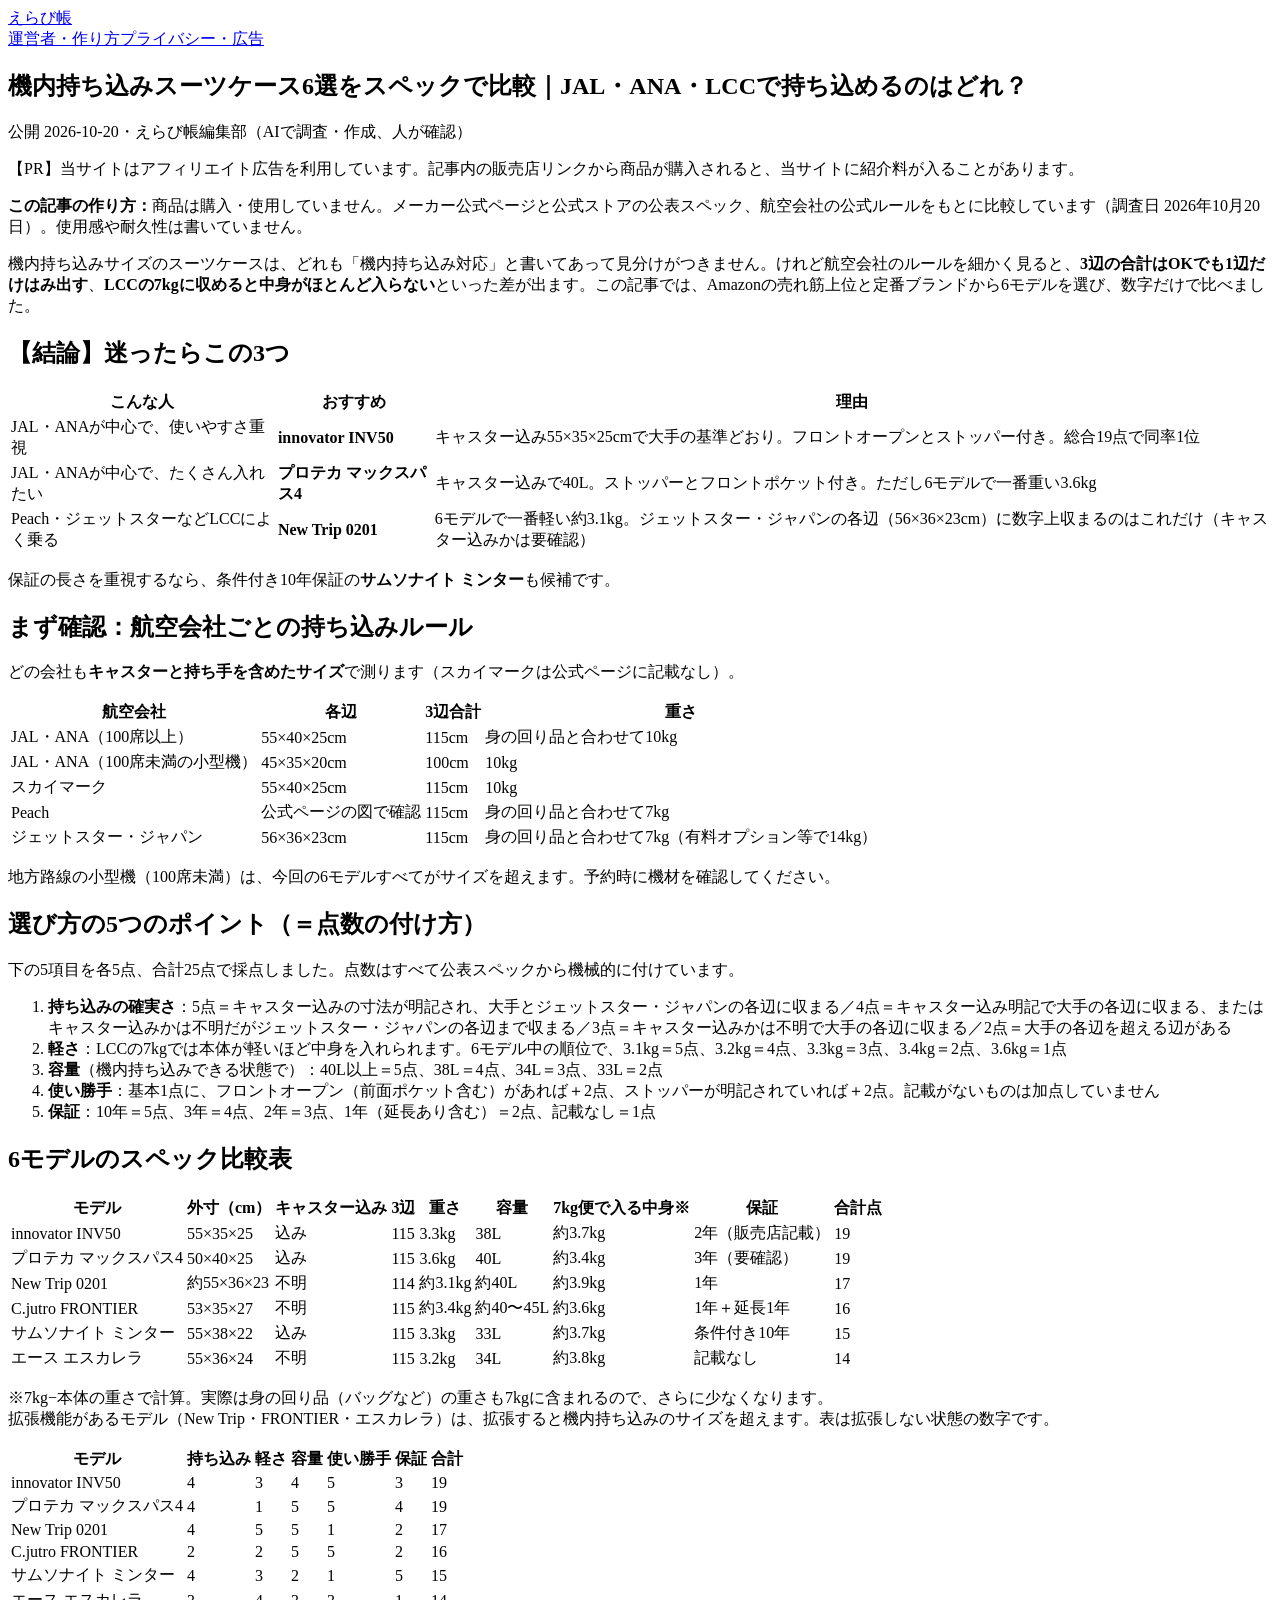
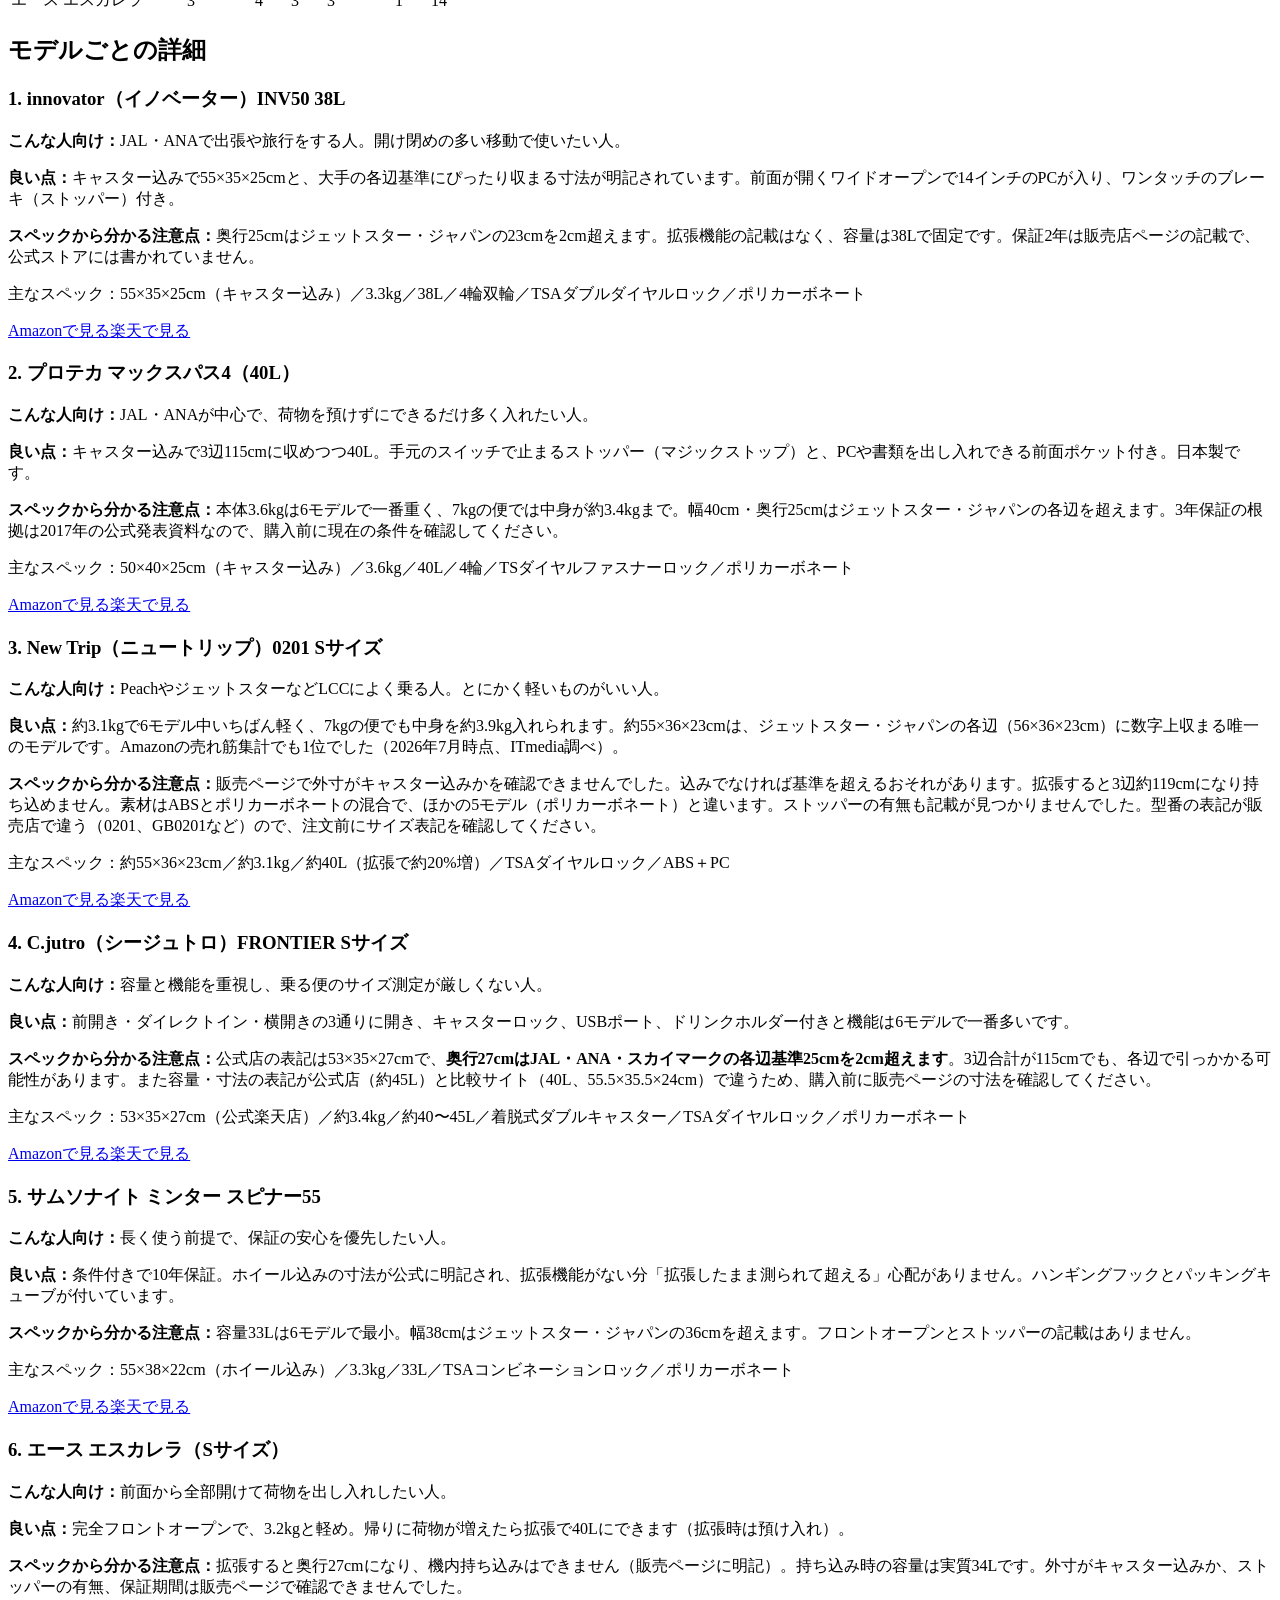
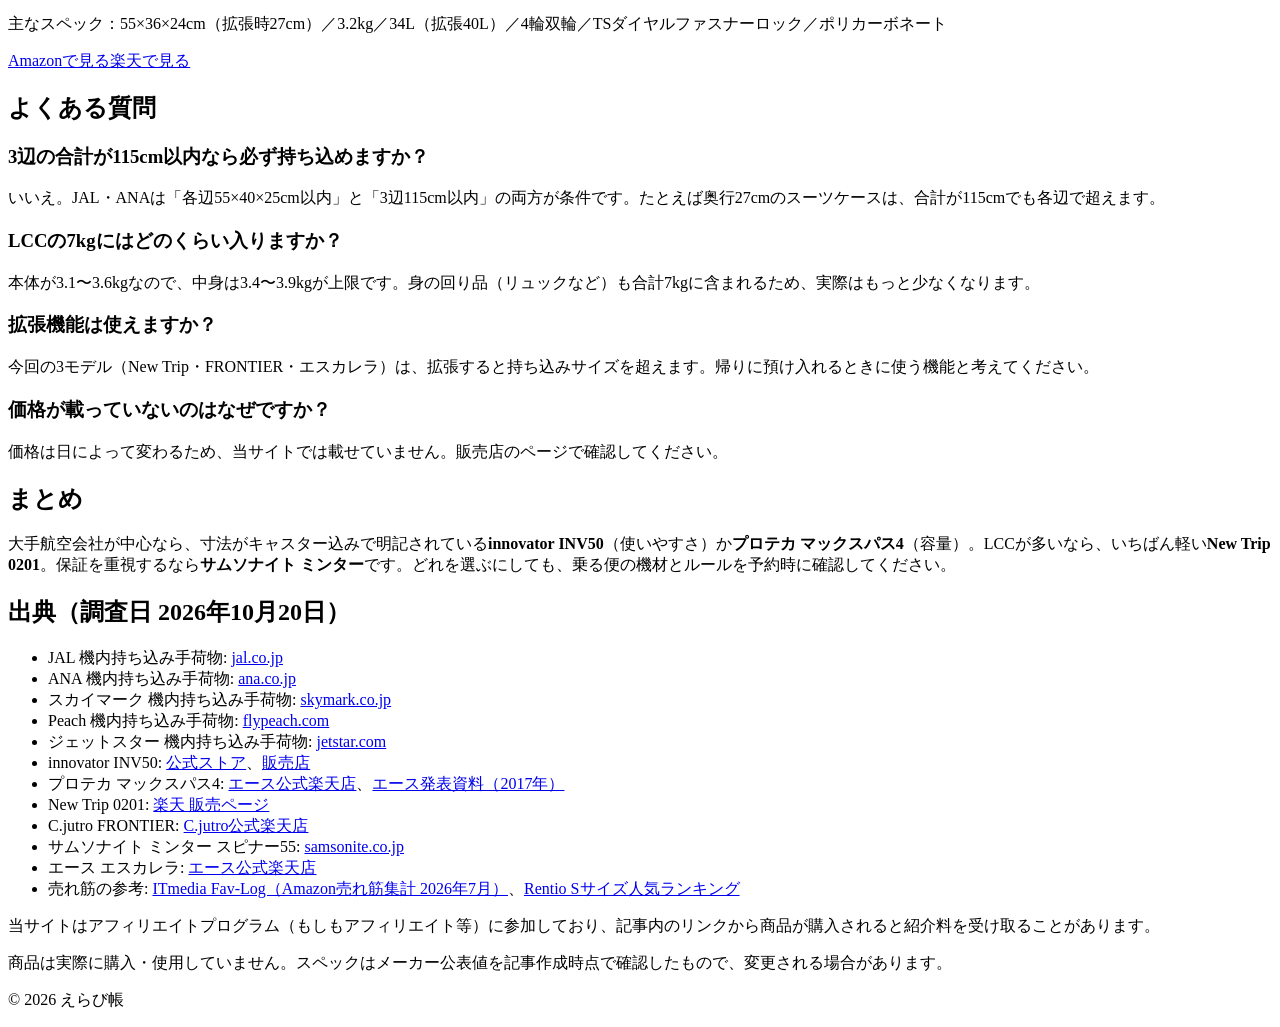
==== 2026-10-carry-on-suitcase.html @ 616e3a2e "Add files via upload" ====
<!doctype html>
<html lang="ja">
<head>
<meta charset="utf-8">
<meta name="viewport" content="width=device-width, initial-scale=1">
<title>機内持ち込みスーツケース6選をスペックで比較｜JAL・ANA・LCCで持ち込めるのはどれ？｜えらび帳</title>
<meta name="description" content="Amazonで人気の機内持ち込みスーツケース6モデルを、外寸・重さ・容量・使い勝手・保証で比較。LCCの7kg・ジェットスターの各辺サイズに収まるかも表で整理。">
<link rel="canonical" href="https://erabichi-note.github.io/erabicho/2026-10-carry-on-suitcase.html">
<link rel="stylesheet" href="/erabicho/style.css">
</head>
<body>
<header class="site"><a class="logo" href="/erabicho/">えらび帳</a><nav><a href="/erabicho/about.html">運営者・作り方</a><a href="/erabicho/privacy.html">プライバシー・広告</a></nav></header>
<main>
<article><h1>機内持ち込みスーツケース6選をスペックで比較｜JAL・ANA・LCCで持ち込めるのはどれ？</h1><p class="meta">公開 2026-10-20・えらび帳編集部（AIで調査・作成、人が確認）</p><p class="pr">【PR】当サイトはアフィリエイト広告を利用しています。記事内の販売店リンクから商品が購入されると、当サイトに紹介料が入ることがあります。</p><div class="box">
<p><strong>この記事の作り方：</strong>商品は購入・使用していません。メーカー公式ページと公式ストアの公表スペック、航空会社の公式ルールをもとに比較しています（調査日 2026年10月20日）。使用感や耐久性は書いていません。</p>
</div>

<p>機内持ち込みサイズのスーツケースは、どれも「機内持ち込み対応」と書いてあって見分けがつきません。けれど航空会社のルールを細かく見ると、<strong>3辺の合計はOKでも1辺だけはみ出す</strong>、<strong>LCCの7kgに収めると中身がほとんど入らない</strong>といった差が出ます。この記事では、Amazonの売れ筋上位と定番ブランドから6モデルを選び、数字だけで比べました。</p>

<h2>【結論】迷ったらこの3つ</h2>
<div class="tbl"><table>
<tr><th>こんな人</th><th>おすすめ</th><th>理由</th></tr>
<tr><td>JAL・ANAが中心で、使いやすさ重視</td><td><strong>innovator INV50</strong></td><td>キャスター込み55×35×25cmで大手の基準どおり。フロントオープンとストッパー付き。総合19点で同率1位</td></tr>
<tr><td>JAL・ANAが中心で、たくさん入れたい</td><td><strong>プロテカ マックスパス4</strong></td><td>キャスター込みで40L。ストッパーとフロントポケット付き。ただし6モデルで一番重い3.6kg</td></tr>
<tr><td>Peach・ジェットスターなどLCCによく乗る</td><td><strong>New Trip 0201</strong></td><td>6モデルで一番軽い約3.1kg。ジェットスター・ジャパンの各辺（56×36×23cm）に数字上収まるのはこれだけ（キャスター込みかは要確認）</td></tr>
</table></div>
<p>保証の長さを重視するなら、条件付き10年保証の<strong>サムソナイト ミンター</strong>も候補です。</p>

<h2>まず確認：航空会社ごとの持ち込みルール</h2>
<p>どの会社も<strong>キャスターと持ち手を含めたサイズ</strong>で測ります（スカイマークは公式ページに記載なし）。</p>
<div class="tbl"><table>
<tr><th>航空会社</th><th>各辺</th><th>3辺合計</th><th>重さ</th></tr>
<tr><td>JAL・ANA（100席以上）</td><td>55×40×25cm</td><td class="num">115cm</td><td>身の回り品と合わせて10kg</td></tr>
<tr><td>JAL・ANA（100席未満の小型機）</td><td>45×35×20cm</td><td class="num">100cm</td><td>10kg</td></tr>
<tr><td>スカイマーク</td><td>55×40×25cm</td><td class="num">115cm</td><td>10kg</td></tr>
<tr><td>Peach</td><td>公式ページの図で確認</td><td class="num">115cm</td><td>身の回り品と合わせて7kg</td></tr>
<tr><td>ジェットスター・ジャパン</td><td>56×36×23cm</td><td class="num">115cm</td><td>身の回り品と合わせて7kg（有料オプション等で14kg）</td></tr>
</table></div>
<p class="note">地方路線の小型機（100席未満）は、今回の6モデルすべてがサイズを超えます。予約時に機材を確認してください。</p>

<h2>選び方の5つのポイント（＝点数の付け方）</h2>
<p>下の5項目を各5点、合計25点で採点しました。点数はすべて公表スペックから機械的に付けています。</p>
<ol>
<li><strong>持ち込みの確実さ</strong>：5点＝キャスター込みの寸法が明記され、大手とジェットスター・ジャパンの各辺に収まる／4点＝キャスター込み明記で大手の各辺に収まる、またはキャスター込みかは不明だがジェットスター・ジャパンの各辺まで収まる／3点＝キャスター込みかは不明で大手の各辺に収まる／2点＝大手の各辺を超える辺がある</li>
<li><strong>軽さ</strong>：LCCの7kgでは本体が軽いほど中身を入れられます。6モデル中の順位で、3.1kg＝5点、3.2kg＝4点、3.3kg＝3点、3.4kg＝2点、3.6kg＝1点</li>
<li><strong>容量</strong>（機内持ち込みできる状態で）：40L以上＝5点、38L＝4点、34L＝3点、33L＝2点</li>
<li><strong>使い勝手</strong>：基本1点に、フロントオープン（前面ポケット含む）があれば＋2点、ストッパーが明記されていれば＋2点。記載がないものは加点していません</li>
<li><strong>保証</strong>：10年＝5点、3年＝4点、2年＝3点、1年（延長あり含む）＝2点、記載なし＝1点</li>
</ol>

<h2>6モデルのスペック比較表</h2>
<div class="tbl"><table>
<tr><th>モデル</th><th>外寸（cm）</th><th>キャスター込み</th><th>3辺</th><th>重さ</th><th>容量</th><th>7kg便で入る中身※</th><th>保証</th><th>合計点</th></tr>
<tr><td>innovator INV50</td><td>55×35×25</td><td>込み</td><td class="num">115</td><td class="num">3.3kg</td><td class="num">38L</td><td class="num">約3.7kg</td><td>2年（販売店記載）</td><td class="score">19</td></tr>
<tr><td>プロテカ マックスパス4</td><td>50×40×25</td><td>込み</td><td class="num">115</td><td class="num">3.6kg</td><td class="num">40L</td><td class="num">約3.4kg</td><td>3年（要確認）</td><td class="score">19</td></tr>
<tr><td>New Trip 0201</td><td>約55×36×23</td><td>不明</td><td class="num">114</td><td class="num">約3.1kg</td><td class="num">約40L</td><td class="num">約3.9kg</td><td>1年</td><td class="score">17</td></tr>
<tr><td>C.jutro FRONTIER</td><td>53×35×27</td><td>不明</td><td class="num">115</td><td class="num">約3.4kg</td><td class="num">約40〜45L</td><td class="num">約3.6kg</td><td>1年＋延長1年</td><td class="score">16</td></tr>
<tr><td>サムソナイト ミンター</td><td>55×38×22</td><td>込み</td><td class="num">115</td><td class="num">3.3kg</td><td class="num">33L</td><td class="num">約3.7kg</td><td>条件付き10年</td><td class="score">15</td></tr>
<tr><td>エース エスカレラ</td><td>55×36×24</td><td>不明</td><td class="num">115</td><td class="num">3.2kg</td><td class="num">34L</td><td class="num">約3.8kg</td><td>記載なし</td><td class="score">14</td></tr>
</table></div>
<p class="note">※7kg−本体の重さで計算。実際は身の回り品（バッグなど）の重さも7kgに含まれるので、さらに少なくなります。<br>拡張機能があるモデル（New Trip・FRONTIER・エスカレラ）は、拡張すると機内持ち込みのサイズを超えます。表は拡張しない状態の数字です。</p>

<div class="tbl"><table>
<tr><th>モデル</th><th>持ち込み</th><th>軽さ</th><th>容量</th><th>使い勝手</th><th>保証</th><th>合計</th></tr>
<tr><td>innovator INV50</td><td class="num">4</td><td class="num">3</td><td class="num">4</td><td class="num">5</td><td class="num">3</td><td class="score num">19</td></tr>
<tr><td>プロテカ マックスパス4</td><td class="num">4</td><td class="num">1</td><td class="num">5</td><td class="num">5</td><td class="num">4</td><td class="score num">19</td></tr>
<tr><td>New Trip 0201</td><td class="num">4</td><td class="num">5</td><td class="num">5</td><td class="num">1</td><td class="num">2</td><td class="score num">17</td></tr>
<tr><td>C.jutro FRONTIER</td><td class="num">2</td><td class="num">2</td><td class="num">5</td><td class="num">5</td><td class="num">2</td><td class="score num">16</td></tr>
<tr><td>サムソナイト ミンター</td><td class="num">4</td><td class="num">3</td><td class="num">2</td><td class="num">1</td><td class="num">5</td><td class="score num">15</td></tr>
<tr><td>エース エスカレラ</td><td class="num">3</td><td class="num">4</td><td class="num">3</td><td class="num">3</td><td class="num">1</td><td class="score num">14</td></tr>
</table></div>

<h2>モデルごとの詳細</h2>

<div class="card">
<h3>1. innovator（イノベーター）INV50 38L</h3>
<p><strong>こんな人向け：</strong>JAL・ANAで出張や旅行をする人。開け閉めの多い移動で使いたい人。</p>
<p><strong>良い点：</strong>キャスター込みで55×35×25cmと、大手の各辺基準にぴったり収まる寸法が明記されています。前面が開くワイドオープンで14インチのPCが入り、ワンタッチのブレーキ（ストッパー）付き。</p>
<p><strong>スペックから分かる注意点：</strong>奥行25cmはジェットスター・ジャパンの23cmを2cm超えます。拡張機能の記載はなく、容量は38Lで固定です。保証2年は販売店ページの記載で、公式ストアには書かれていません。</p>
<p class="src">主なスペック：55×35×25cm（キャスター込み）／3.3kg／38L／4輪双輪／TSAダブルダイヤルロック／ポリカーボネート</p>
<div class="links"><a href="https://www.amazon.co.jp/s?k=innovator+INV50" rel="nofollow sponsored">Amazonで見る</a><a class="sub" href="https://search.rakuten.co.jp/search/mall/innovator+INV50/" rel="nofollow sponsored">楽天で見る</a></div>
</div>

<div class="card">
<h3>2. プロテカ マックスパス4（40L）</h3>
<p><strong>こんな人向け：</strong>JAL・ANAが中心で、荷物を預けずにできるだけ多く入れたい人。</p>
<p><strong>良い点：</strong>キャスター込みで3辺115cmに収めつつ40L。手元のスイッチで止まるストッパー（マジックストップ）と、PCや書類を出し入れできる前面ポケット付き。日本製です。</p>
<p><strong>スペックから分かる注意点：</strong>本体3.6kgは6モデルで一番重く、7kgの便では中身が約3.4kgまで。幅40cm・奥行25cmはジェットスター・ジャパンの各辺を超えます。3年保証の根拠は2017年の公式発表資料なので、購入前に現在の条件を確認してください。</p>
<p class="src">主なスペック：50×40×25cm（キャスター込み）／3.6kg／40L／4輪／TSダイヤルファスナーロック／ポリカーボネート</p>
<div class="links"><a href="https://www.amazon.co.jp/s?k=%E3%83%97%E3%83%AD%E3%83%86%E3%82%AB+%E3%83%9E%E3%83%83%E3%82%AF%E3%82%B9%E3%83%91%E3%82%B94" rel="nofollow sponsored">Amazonで見る</a><a class="sub" href="https://search.rakuten.co.jp/search/mall/%E3%83%97%E3%83%AD%E3%83%86%E3%82%AB+%E3%83%9E%E3%83%83%E3%82%AF%E3%82%B9%E3%83%91%E3%82%B94/" rel="nofollow sponsored">楽天で見る</a></div>
</div>

<div class="card">
<h3>3. New Trip（ニュートリップ）0201 Sサイズ</h3>
<p><strong>こんな人向け：</strong>PeachやジェットスターなどLCCによく乗る人。とにかく軽いものがいい人。</p>
<p><strong>良い点：</strong>約3.1kgで6モデル中いちばん軽く、7kgの便でも中身を約3.9kg入れられます。約55×36×23cmは、ジェットスター・ジャパンの各辺（56×36×23cm）に数字上収まる唯一のモデルです。Amazonの売れ筋集計でも1位でした（2026年7月時点、ITmedia調べ）。</p>
<p><strong>スペックから分かる注意点：</strong>販売ページで外寸がキャスター込みかを確認できませんでした。込みでなければ基準を超えるおそれがあります。拡張すると3辺約119cmになり持ち込めません。素材はABSとポリカーボネートの混合で、ほかの5モデル（ポリカーボネート）と違います。ストッパーの有無も記載が見つかりませんでした。型番の表記が販売店で違う（0201、GB0201など）ので、注文前にサイズ表記を確認してください。</p>
<p class="src">主なスペック：約55×36×23cm／約3.1kg／約40L（拡張で約20%増）／TSAダイヤルロック／ABS＋PC</p>
<div class="links"><a href="https://www.amazon.co.jp/s?k=New+Trip+%E3%82%B9%E3%83%BC%E3%83%84%E3%82%B1%E3%83%BC%E3%82%B9+0201" rel="nofollow sponsored">Amazonで見る</a><a class="sub" href="https://search.rakuten.co.jp/search/mall/%E3%83%8B%E3%83%A5%E3%83%BC%E3%83%88%E3%83%AA%E3%83%83%E3%83%97+0201/" rel="nofollow sponsored">楽天で見る</a></div>
</div>

<div class="card">
<h3>4. C.jutro（シージュトロ）FRONTIER Sサイズ</h3>
<p><strong>こんな人向け：</strong>容量と機能を重視し、乗る便のサイズ測定が厳しくない人。</p>
<p><strong>良い点：</strong>前開き・ダイレクトイン・横開きの3通りに開き、キャスターロック、USBポート、ドリンクホルダー付きと機能は6モデルで一番多いです。</p>
<p><strong>スペックから分かる注意点：</strong>公式店の表記は53×35×27cmで、<strong>奥行27cmはJAL・ANA・スカイマークの各辺基準25cmを2cm超えます</strong>。3辺合計が115cmでも、各辺で引っかかる可能性があります。また容量・寸法の表記が公式店（約45L）と比較サイト（40L、55.5×35.5×24cm）で違うため、購入前に販売ページの寸法を確認してください。</p>
<p class="src">主なスペック：53×35×27cm（公式楽天店）／約3.4kg／約40〜45L／着脱式ダブルキャスター／TSAダイヤルロック／ポリカーボネート</p>
<div class="links"><a href="https://www.amazon.co.jp/s?k=C.jutro+FRONTIER" rel="nofollow sponsored">Amazonで見る</a><a class="sub" href="https://search.rakuten.co.jp/search/mall/C.jutro+FRONTIER/" rel="nofollow sponsored">楽天で見る</a></div>
</div>

<div class="card">
<h3>5. サムソナイト ミンター スピナー55</h3>
<p><strong>こんな人向け：</strong>長く使う前提で、保証の安心を優先したい人。</p>
<p><strong>良い点：</strong>条件付きで10年保証。ホイール込みの寸法が公式に明記され、拡張機能がない分「拡張したまま測られて超える」心配がありません。ハンギングフックとパッキングキューブが付いています。</p>
<p><strong>スペックから分かる注意点：</strong>容量33Lは6モデルで最小。幅38cmはジェットスター・ジャパンの36cmを超えます。フロントオープンとストッパーの記載はありません。</p>
<p class="src">主なスペック：55×38×22cm（ホイール込み）／3.3kg／33L／TSAコンビネーションロック／ポリカーボネート</p>
<div class="links"><a href="https://www.amazon.co.jp/s?k=%E3%82%B5%E3%83%A0%E3%82%BD%E3%83%8A%E3%82%A4%E3%83%88+%E3%83%9F%E3%83%B3%E3%82%BF%E3%83%BC+55" rel="nofollow sponsored">Amazonで見る</a><a class="sub" href="https://search.rakuten.co.jp/search/mall/%E3%82%B5%E3%83%A0%E3%82%BD%E3%83%8A%E3%82%A4%E3%83%88+%E3%83%9F%E3%83%B3%E3%82%BF%E3%83%BC+55/" rel="nofollow sponsored">楽天で見る</a></div>
</div>

<div class="card">
<h3>6. エース エスカレラ（Sサイズ）</h3>
<p><strong>こんな人向け：</strong>前面から全部開けて荷物を出し入れしたい人。</p>
<p><strong>良い点：</strong>完全フロントオープンで、3.2kgと軽め。帰りに荷物が増えたら拡張で40Lにできます（拡張時は預け入れ）。</p>
<p><strong>スペックから分かる注意点：</strong>拡張すると奥行27cmになり、機内持ち込みはできません（販売ページに明記）。持ち込み時の容量は実質34Lです。外寸がキャスター込みか、ストッパーの有無、保証期間は販売ページで確認できませんでした。</p>
<p class="src">主なスペック：55×36×24cm（拡張時27cm）／3.2kg／34L（拡張40L）／4輪双輪／TSダイヤルファスナーロック／ポリカーボネート</p>
<div class="links"><a href="https://www.amazon.co.jp/s?k=%E3%82%A8%E3%83%BC%E3%82%B9+%E3%82%A8%E3%82%B9%E3%82%AB%E3%83%AC%E3%83%A9+05651" rel="nofollow sponsored">Amazonで見る</a><a class="sub" href="https://search.rakuten.co.jp/search/mall/%E3%82%A8%E3%83%BC%E3%82%B9+%E3%82%A8%E3%82%B9%E3%82%AB%E3%83%AC%E3%83%A9+05651/" rel="nofollow sponsored">楽天で見る</a></div>
</div>

<h2>よくある質問</h2>
<h3>3辺の合計が115cm以内なら必ず持ち込めますか？</h3>
<p>いいえ。JAL・ANAは「各辺55×40×25cm以内」と「3辺115cm以内」の両方が条件です。たとえば奥行27cmのスーツケースは、合計が115cmでも各辺で超えます。</p>
<h3>LCCの7kgにはどのくらい入りますか？</h3>
<p>本体が3.1〜3.6kgなので、中身は3.4〜3.9kgが上限です。身の回り品（リュックなど）も合計7kgに含まれるため、実際はもっと少なくなります。</p>
<h3>拡張機能は使えますか？</h3>
<p>今回の3モデル（New Trip・FRONTIER・エスカレラ）は、拡張すると持ち込みサイズを超えます。帰りに預け入れるときに使う機能と考えてください。</p>
<h3>価格が載っていないのはなぜですか？</h3>
<p>価格は日によって変わるため、当サイトでは載せていません。販売店のページで確認してください。</p>

<h2>まとめ</h2>
<p>大手航空会社が中心なら、寸法がキャスター込みで明記されている<strong>innovator INV50</strong>（使いやすさ）か<strong>プロテカ マックスパス4</strong>（容量）。LCCが多いなら、いちばん軽い<strong>New Trip 0201</strong>。保証を重視するなら<strong>サムソナイト ミンター</strong>です。どれを選ぶにしても、乗る便の機材とルールを予約時に確認してください。</p>

<h2>出典（調査日 2026年10月20日）</h2>
<ul class="src">
<li>JAL 機内持ち込み手荷物: <a href="https://www.jal.co.jp/jp/ja/dom/baggage/inflight/index.html">jal.co.jp</a></li>
<li>ANA 機内持ち込み手荷物: <a href="https://www.ana.co.jp/ja/jp/guide/boarding-procedures/baggage/domestic/carry-rule/">ana.co.jp</a></li>
<li>スカイマーク 機内持ち込み手荷物: <a href="https://www.skymark.co.jp/ja/baggage/cabin.html">skymark.co.jp</a></li>
<li>Peach 機内持ち込み手荷物: <a href="https://www.flypeach.com/lm/ai/airports/baggage/carry_on_bag">flypeach.com</a></li>
<li>ジェットスター 機内持ち込み手荷物: <a href="https://www.jetstar.com/jp/ja/flights/baggage/carry-on-baggage">jetstar.com</a></li>
<li>innovator INV50: <a href="https://shop.innovator.co.jp/collections/suitcase-all/products/inv50-steelgray">公式ストア</a>、<a href="https://www.morita-co.jp/view/item/000000000237">販売店</a></li>
<li>プロテカ マックスパス4: <a href="https://item.rakuten.co.jp/ace-store/01471/">エース公式楽天店</a>、<a href="https://www.ace.jp/news/pdf/1702_proteca2.pdf">エース発表資料（2017年）</a></li>
<li>New Trip 0201: <a href="https://item.rakuten.co.jp/shintabi/new0201l-ss/">楽天 販売ページ</a></li>
<li>C.jutro FRONTIER: <a href="https://item.rakuten.co.jp/euphoric/10000016/">C.jutro公式楽天店</a></li>
<li>サムソナイト ミンター スピナー55: <a href="https://www.samsonite.co.jp/samsonite/minter/spinner55/black/ss-134532-1041.html">samsonite.co.jp</a></li>
<li>エース エスカレラ: <a href="https://item.rakuten.co.jp/ace-store/05651/">エース公式楽天店</a></li>
<li>売れ筋の参考: <a href="https://nlab.itmedia.co.jp/fav/articles/3951552/">ITmedia Fav-Log（Amazon売れ筋集計 2026年7月）</a>、<a href="https://www.rentio.jp/contents/ranking/suitcase/s-size/">Rentio Sサイズ人気ランキング</a></li>
</ul>
</article>
</main>
<footer class="site">
<p>当サイトはアフィリエイトプログラム（もしもアフィリエイト等）に参加しており、記事内のリンクから商品が購入されると紹介料を受け取ることがあります。</p>
<p>商品は実際に購入・使用していません。スペックはメーカー公表値を記事作成時点で確認したもので、変更される場合があります。</p>
<p>© 2026 えらび帳</p>
</footer>
</body>
</html>
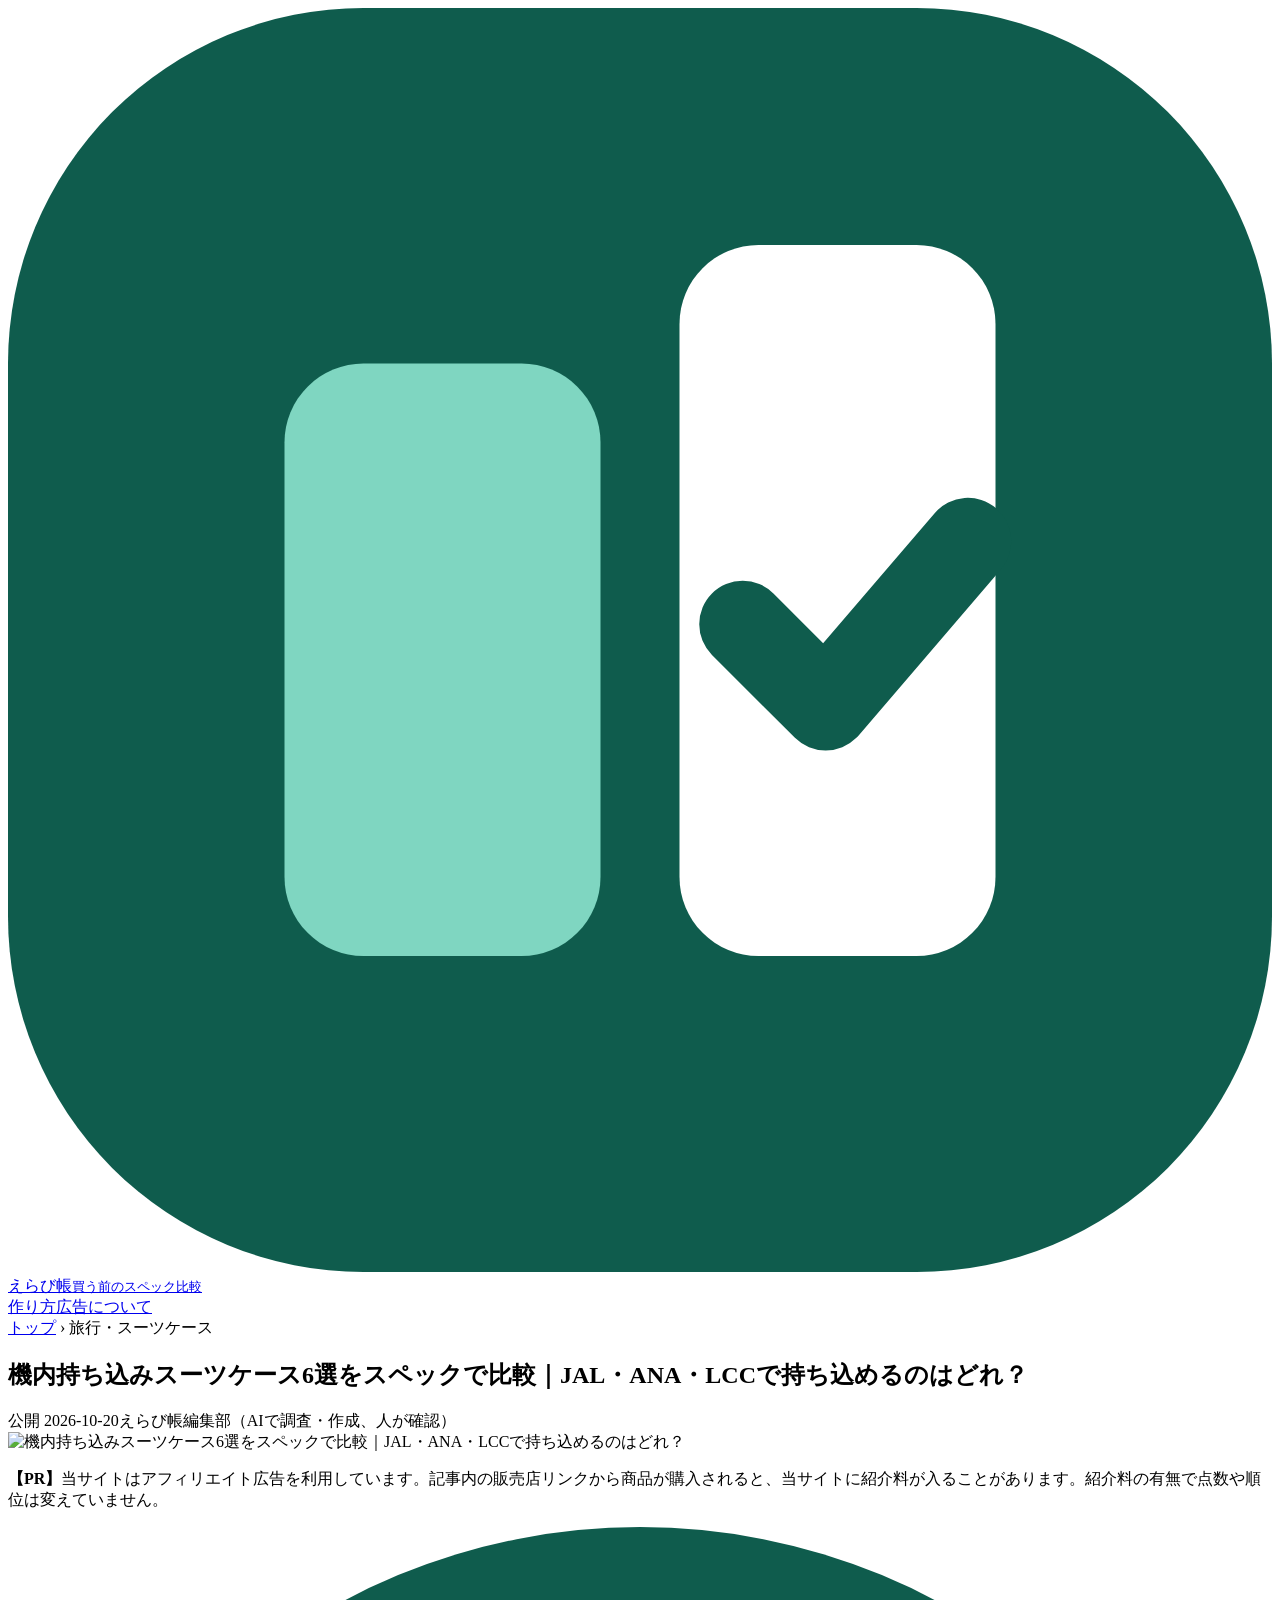
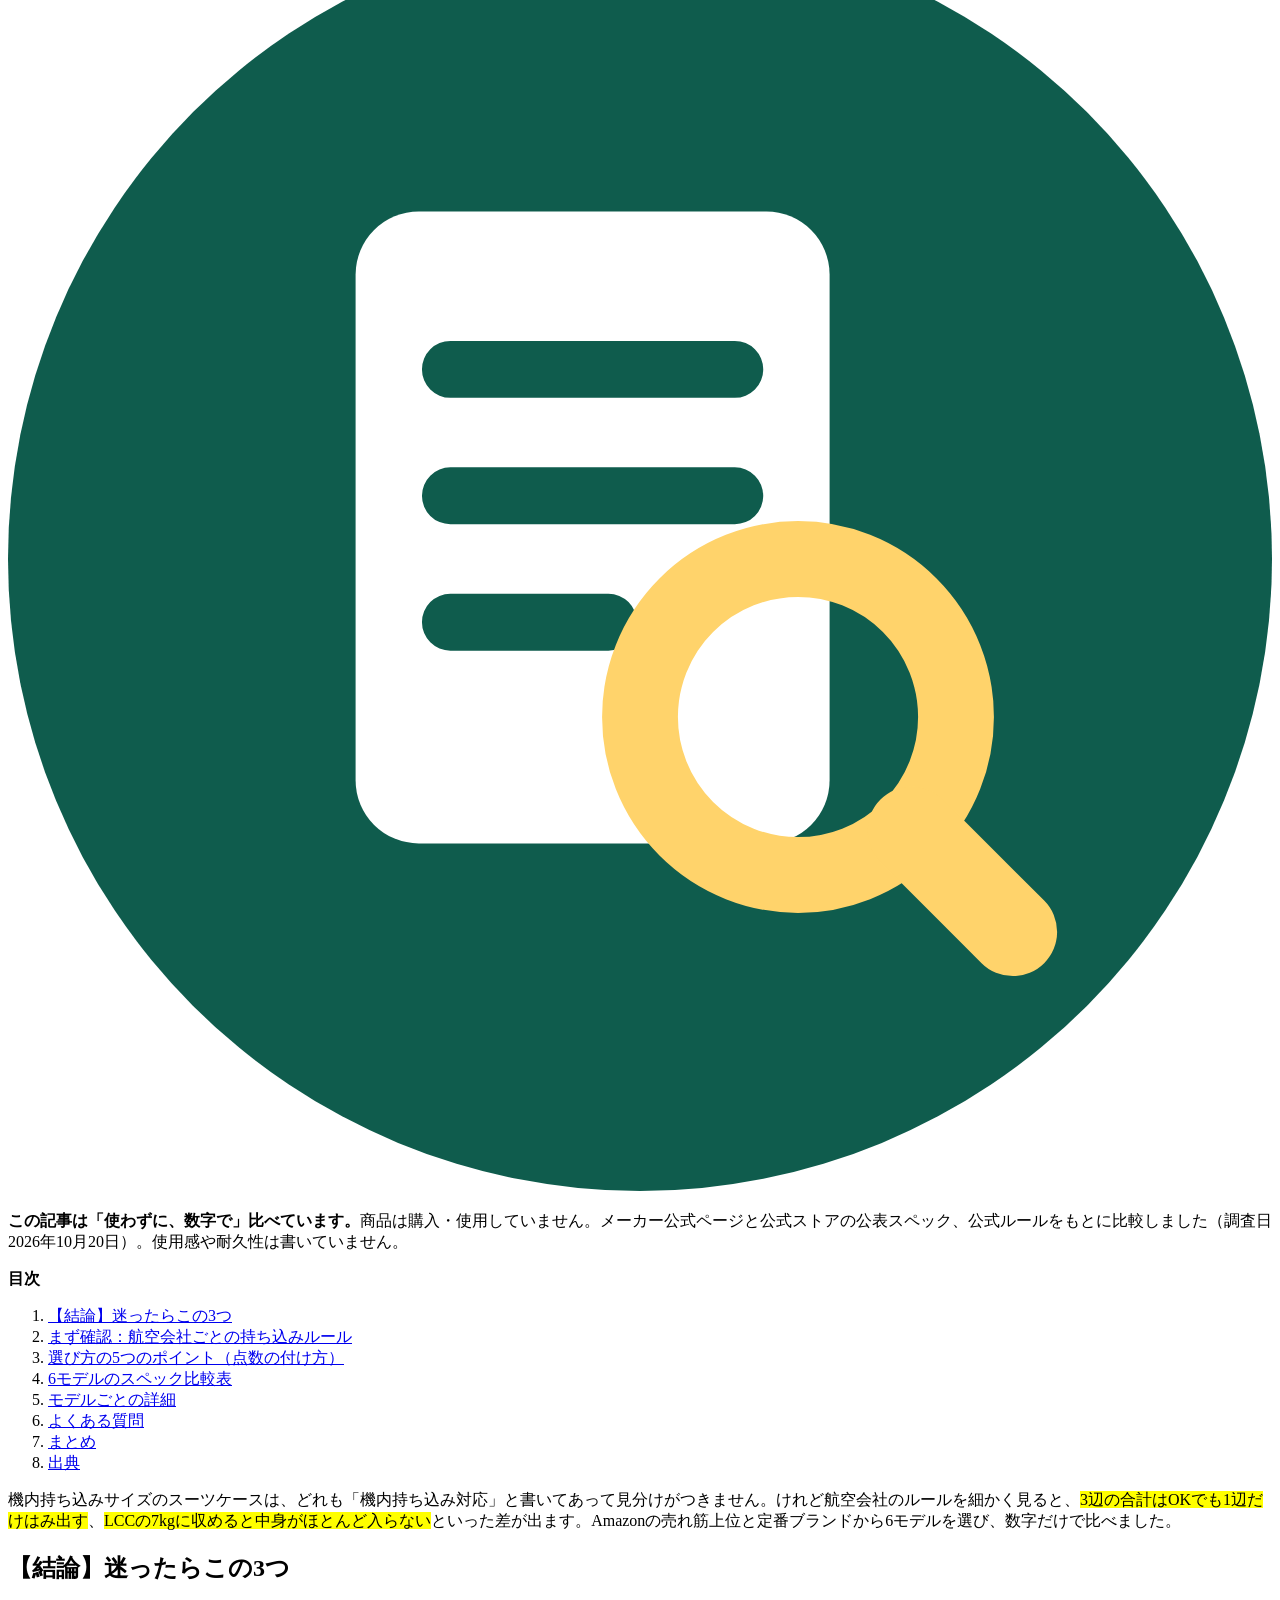
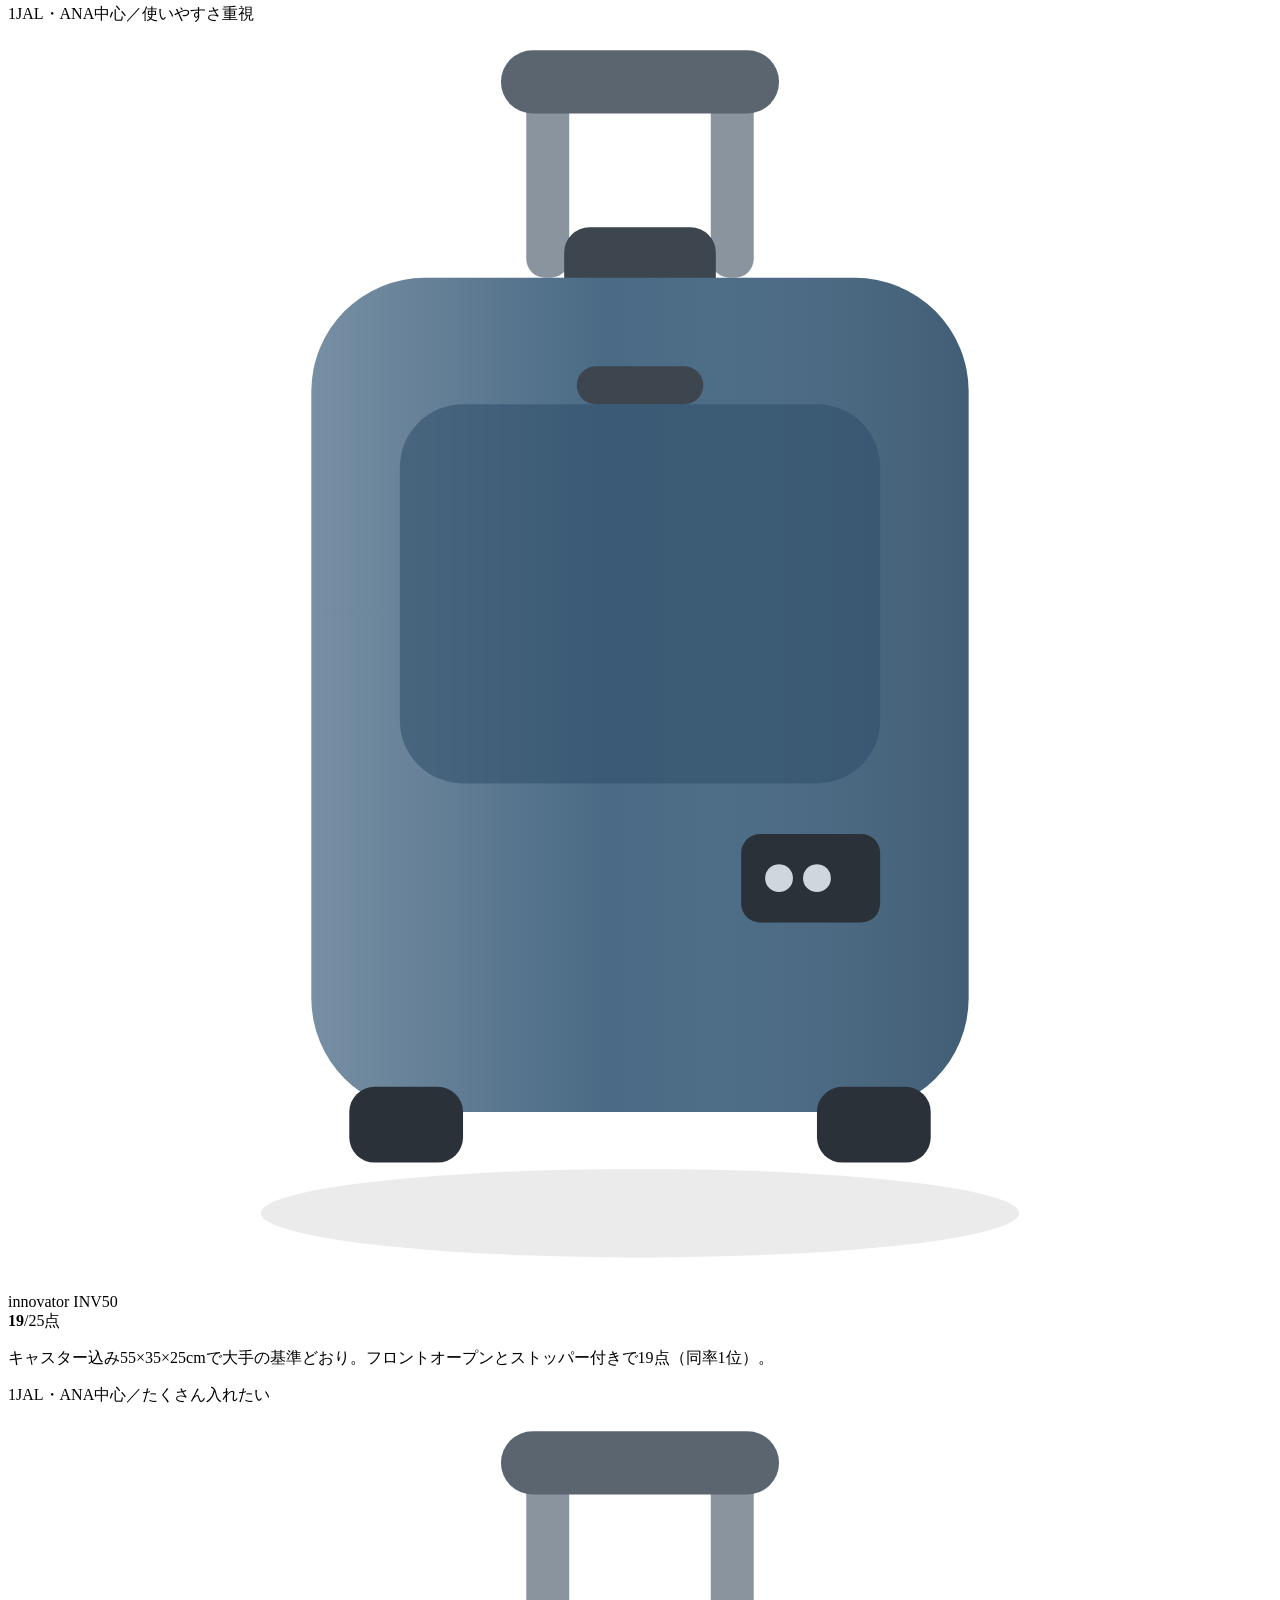
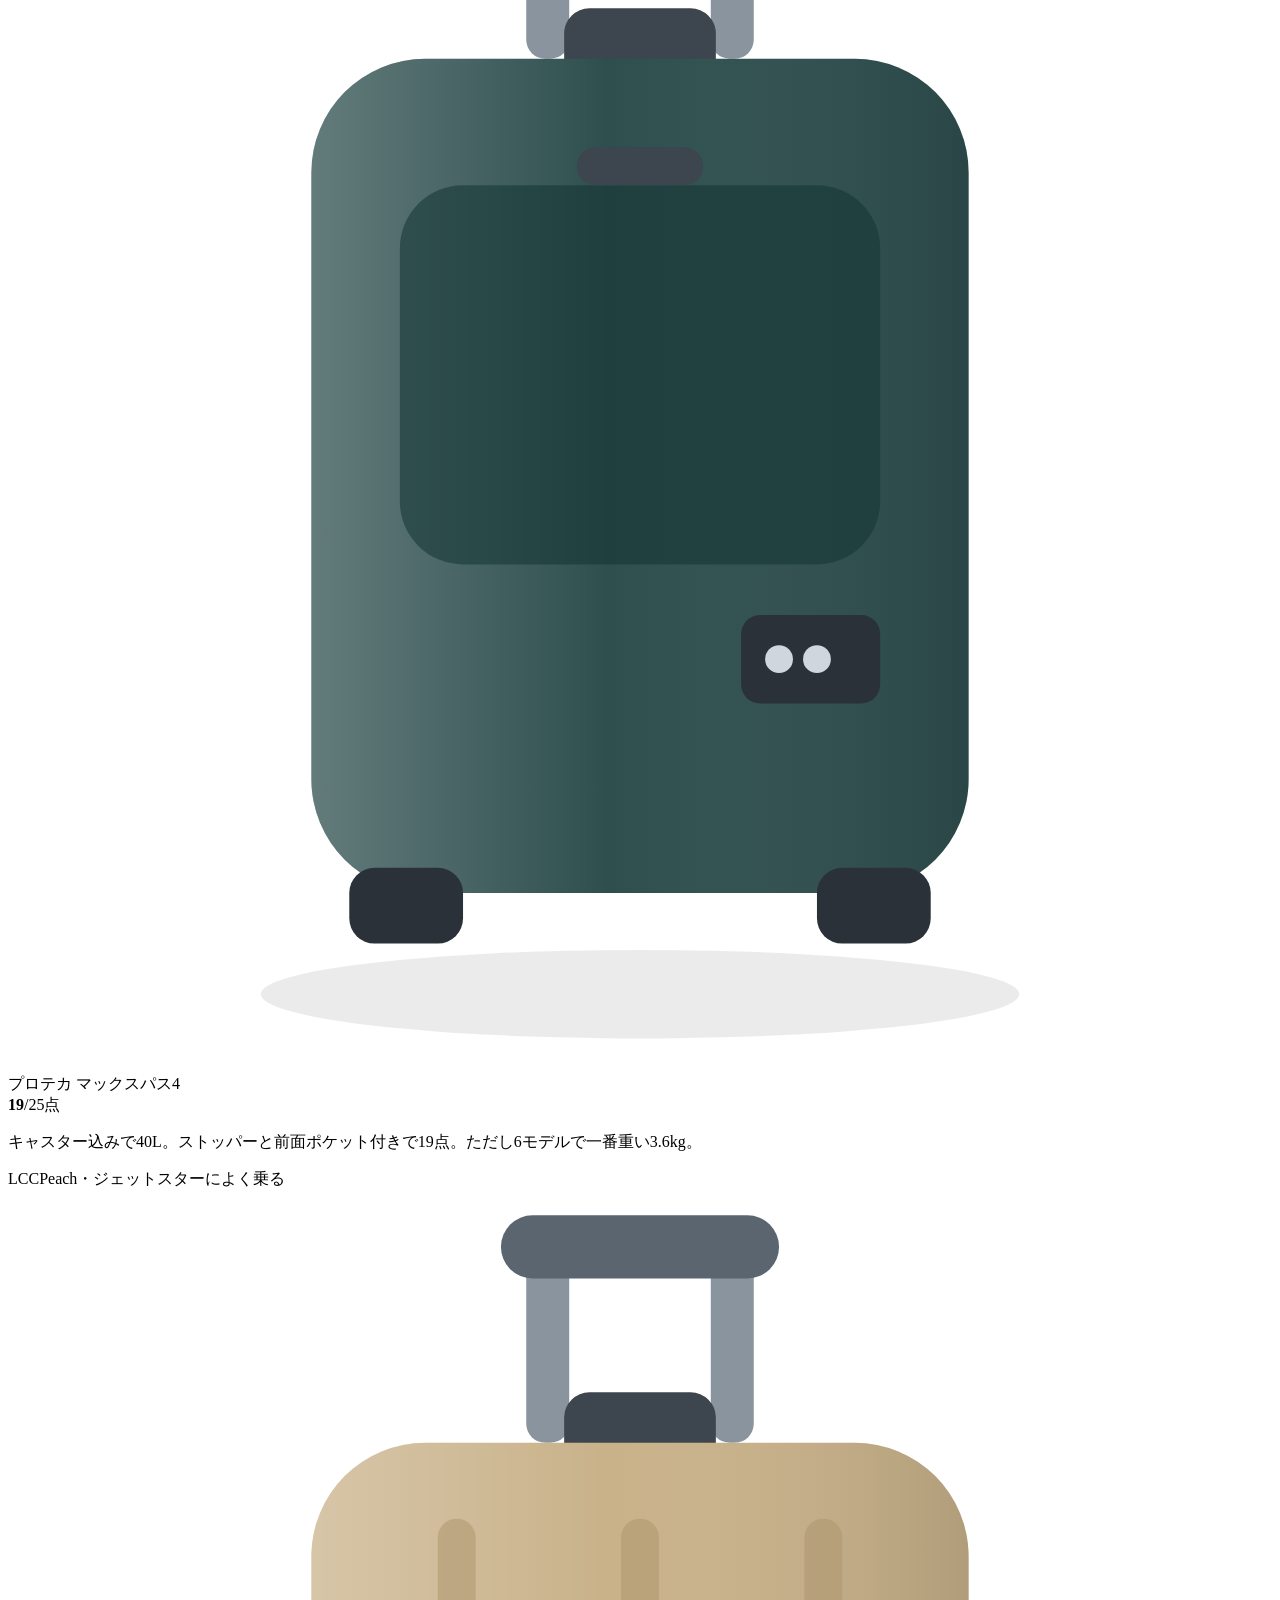
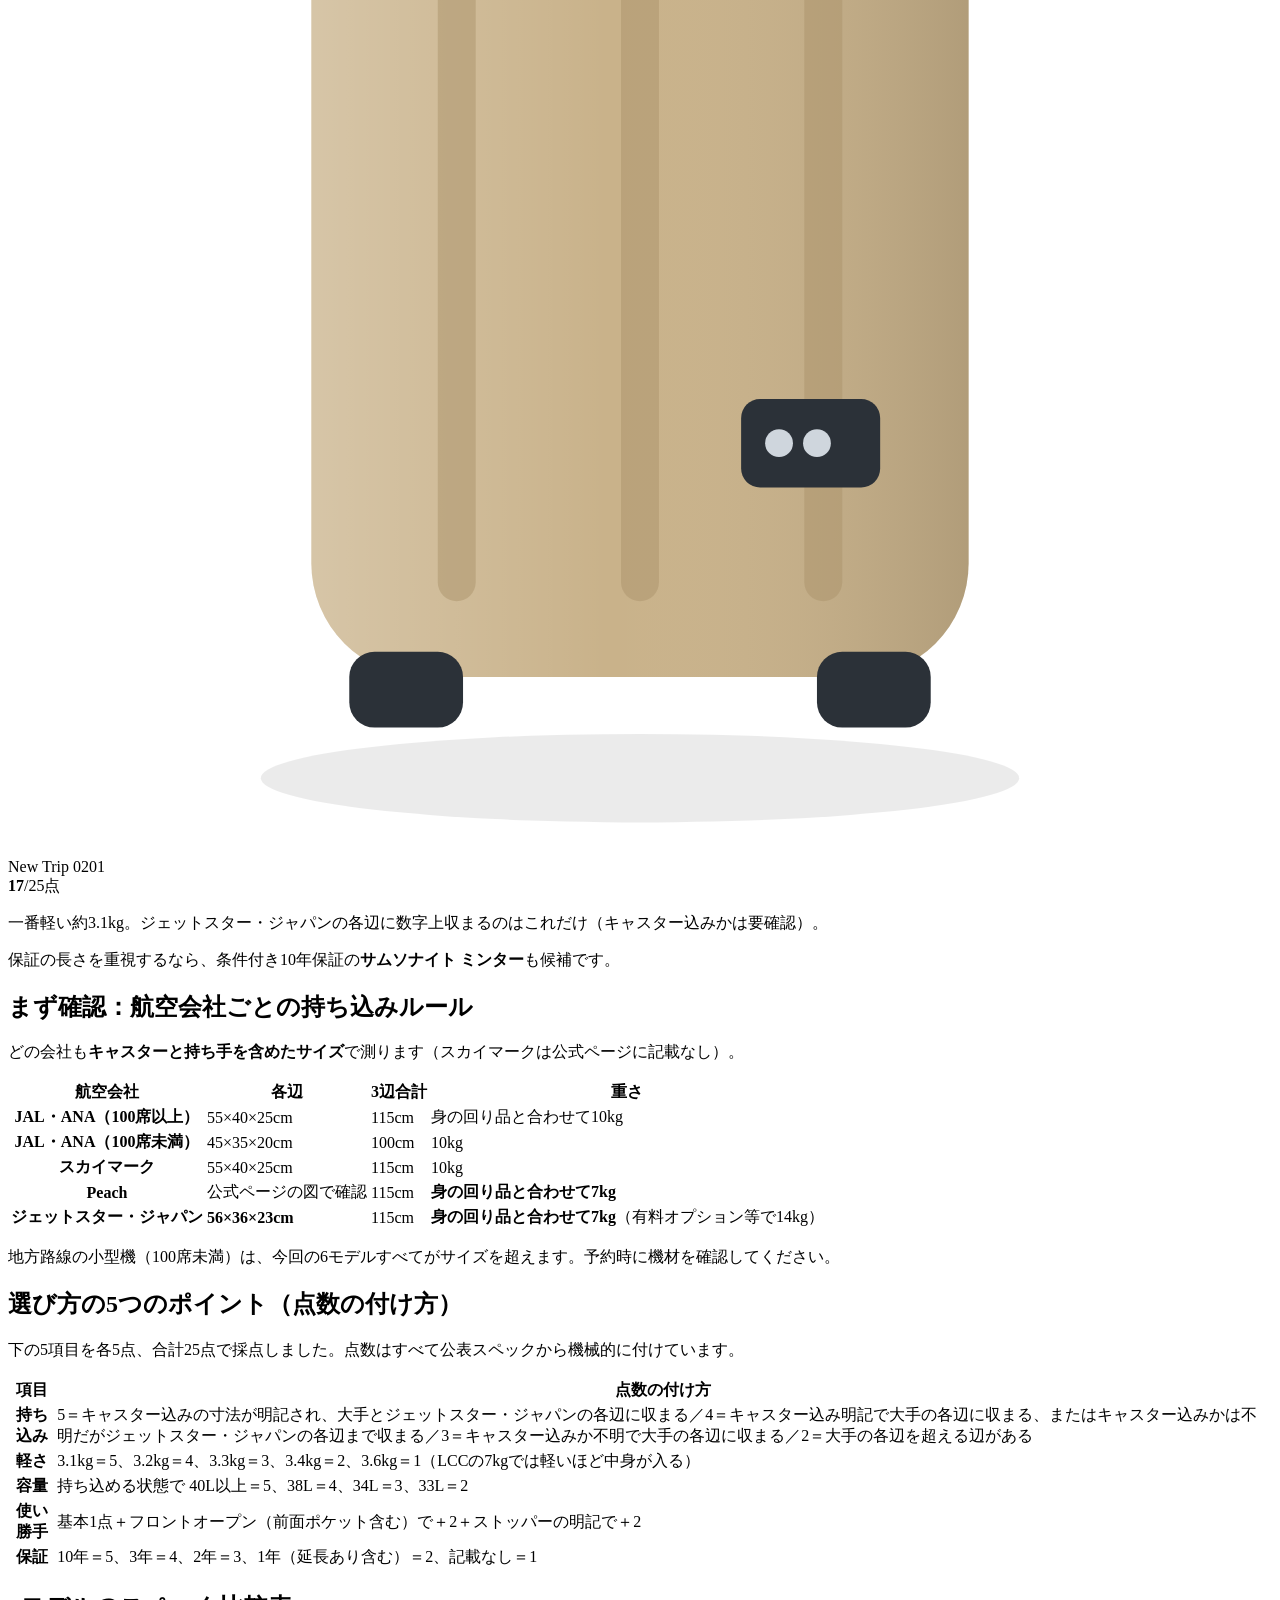
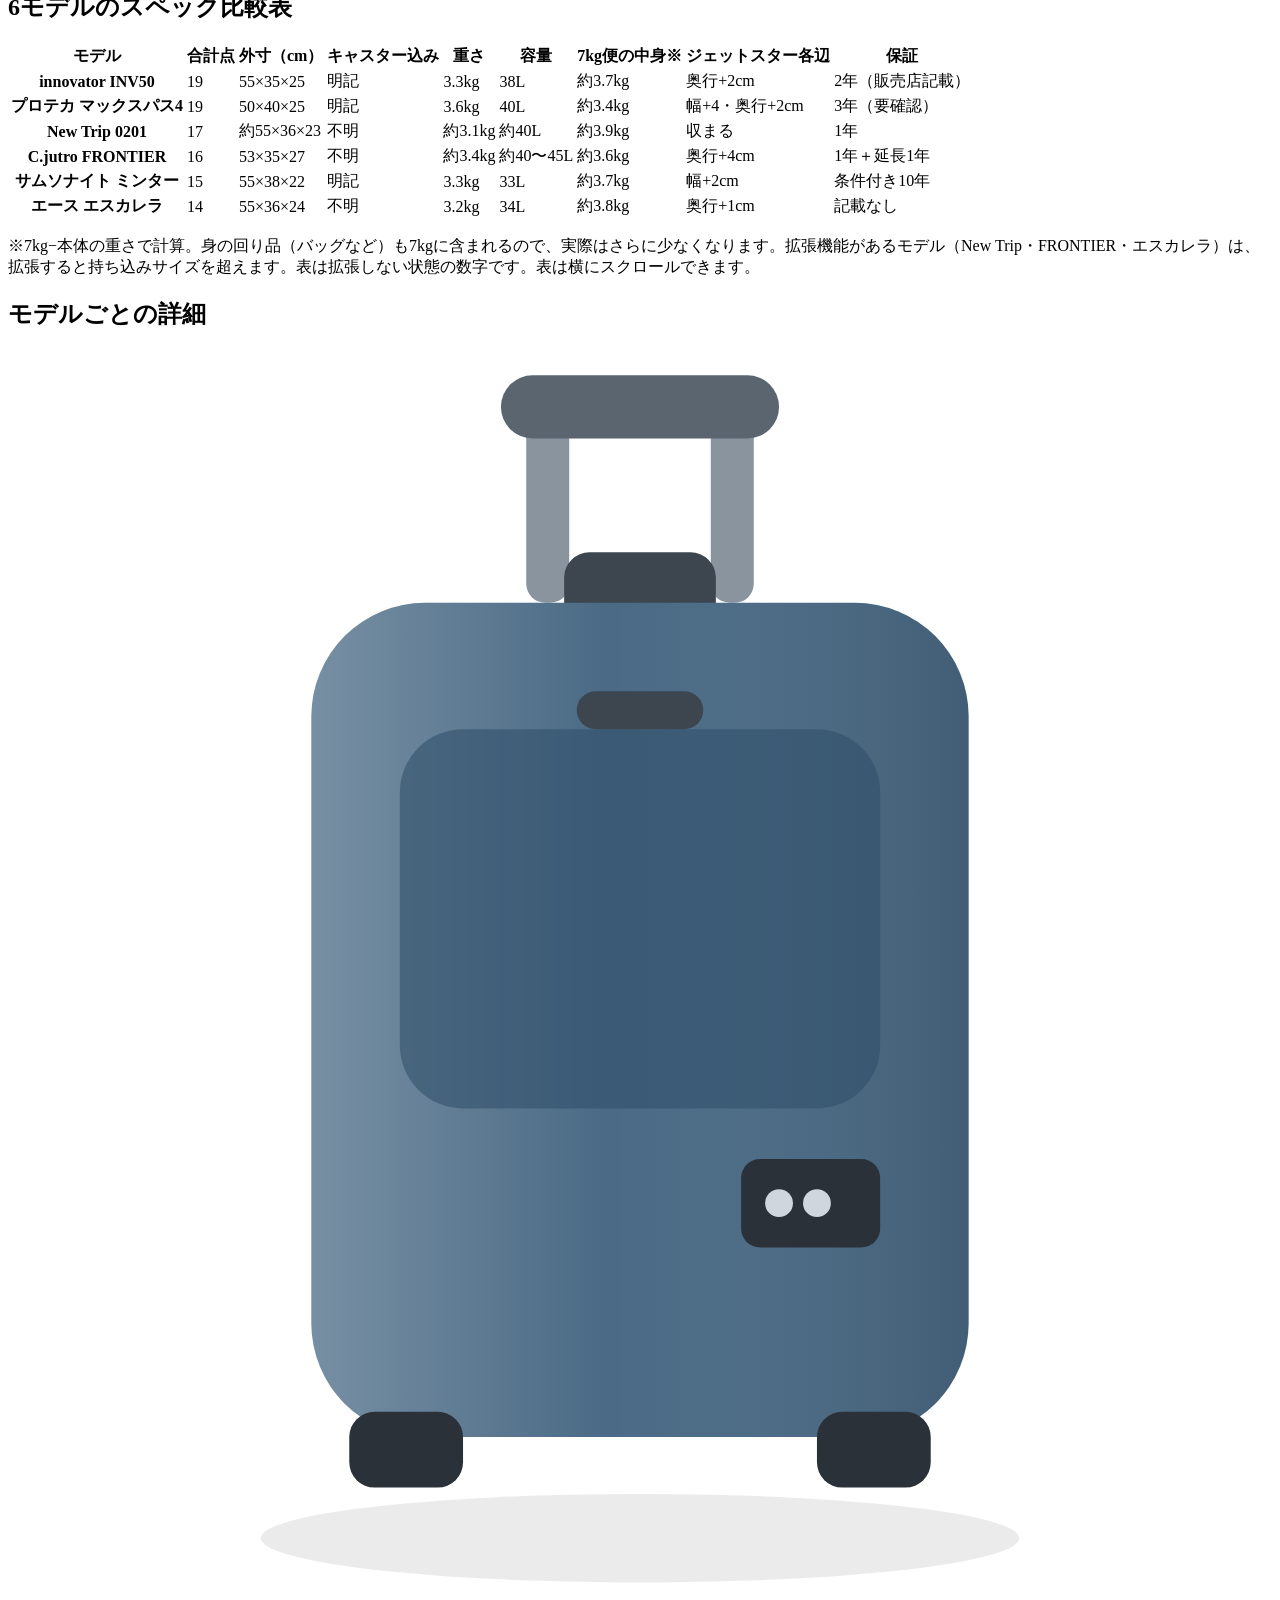
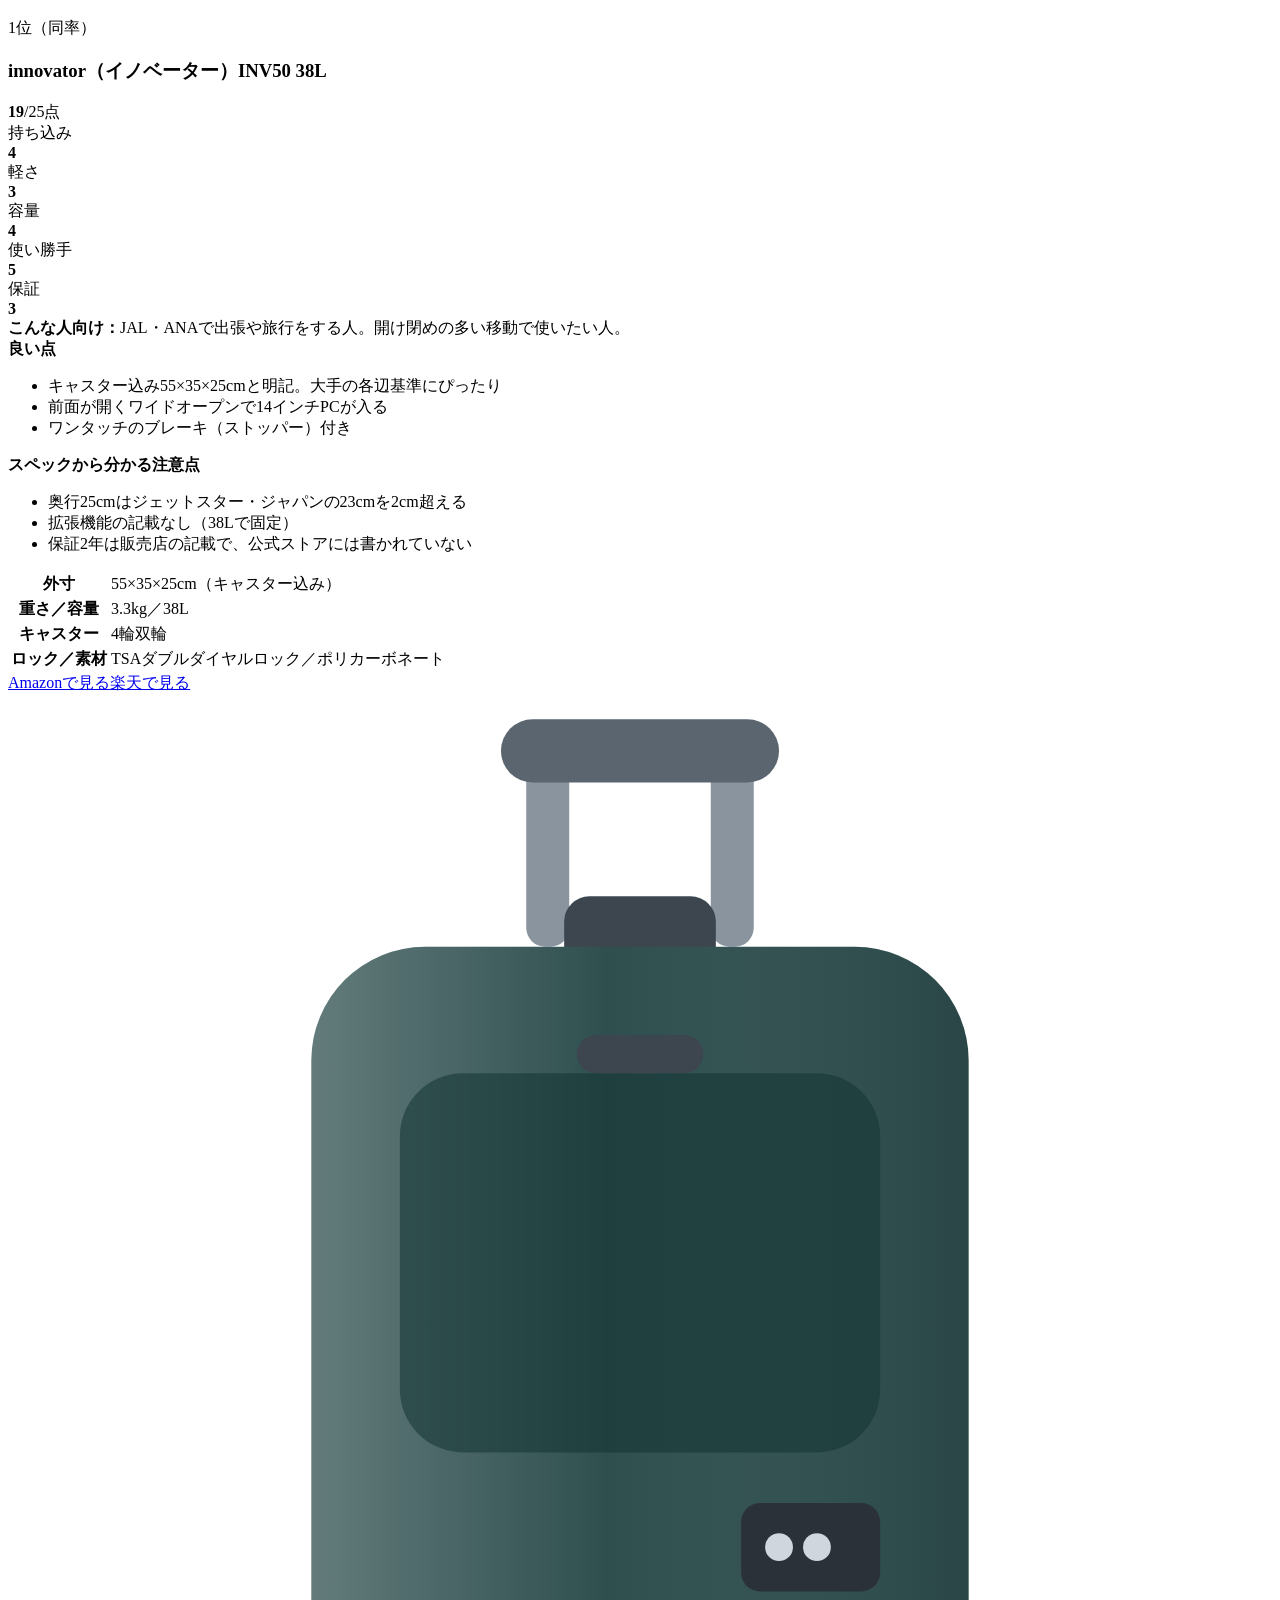
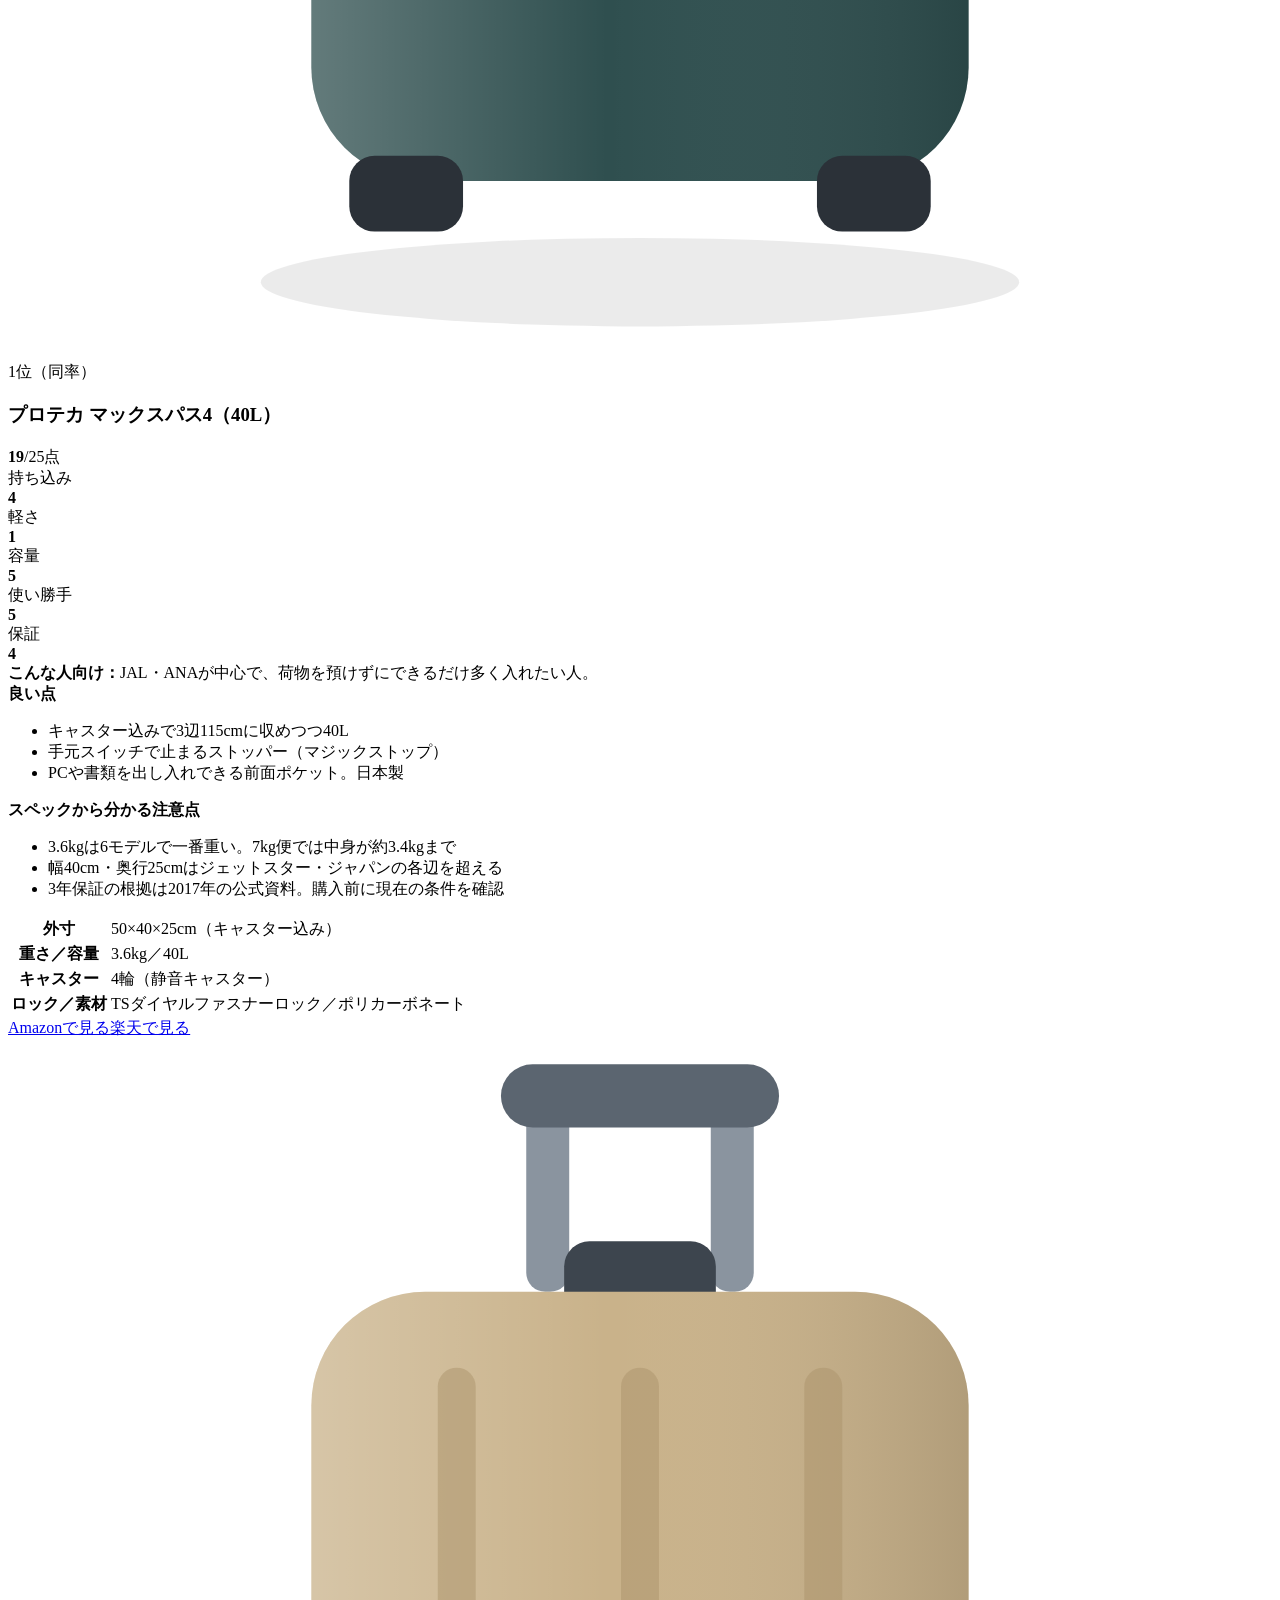
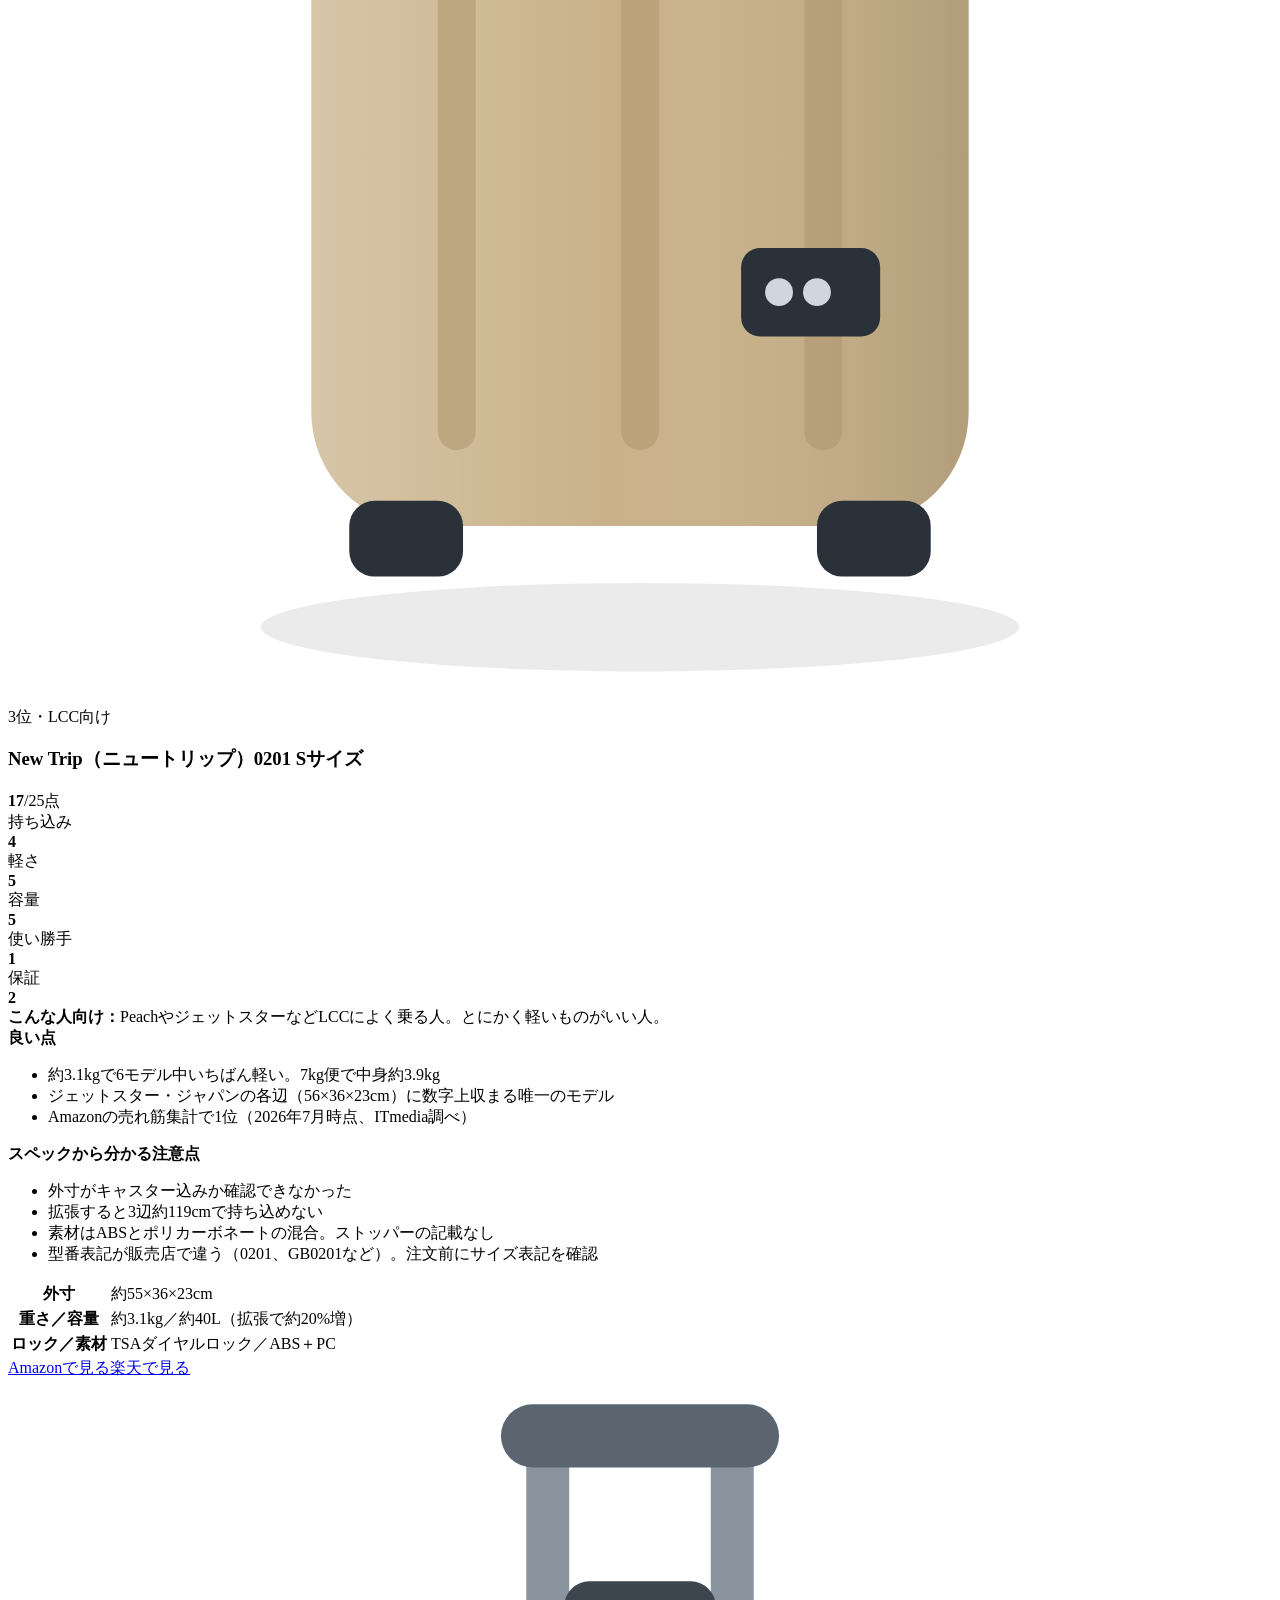
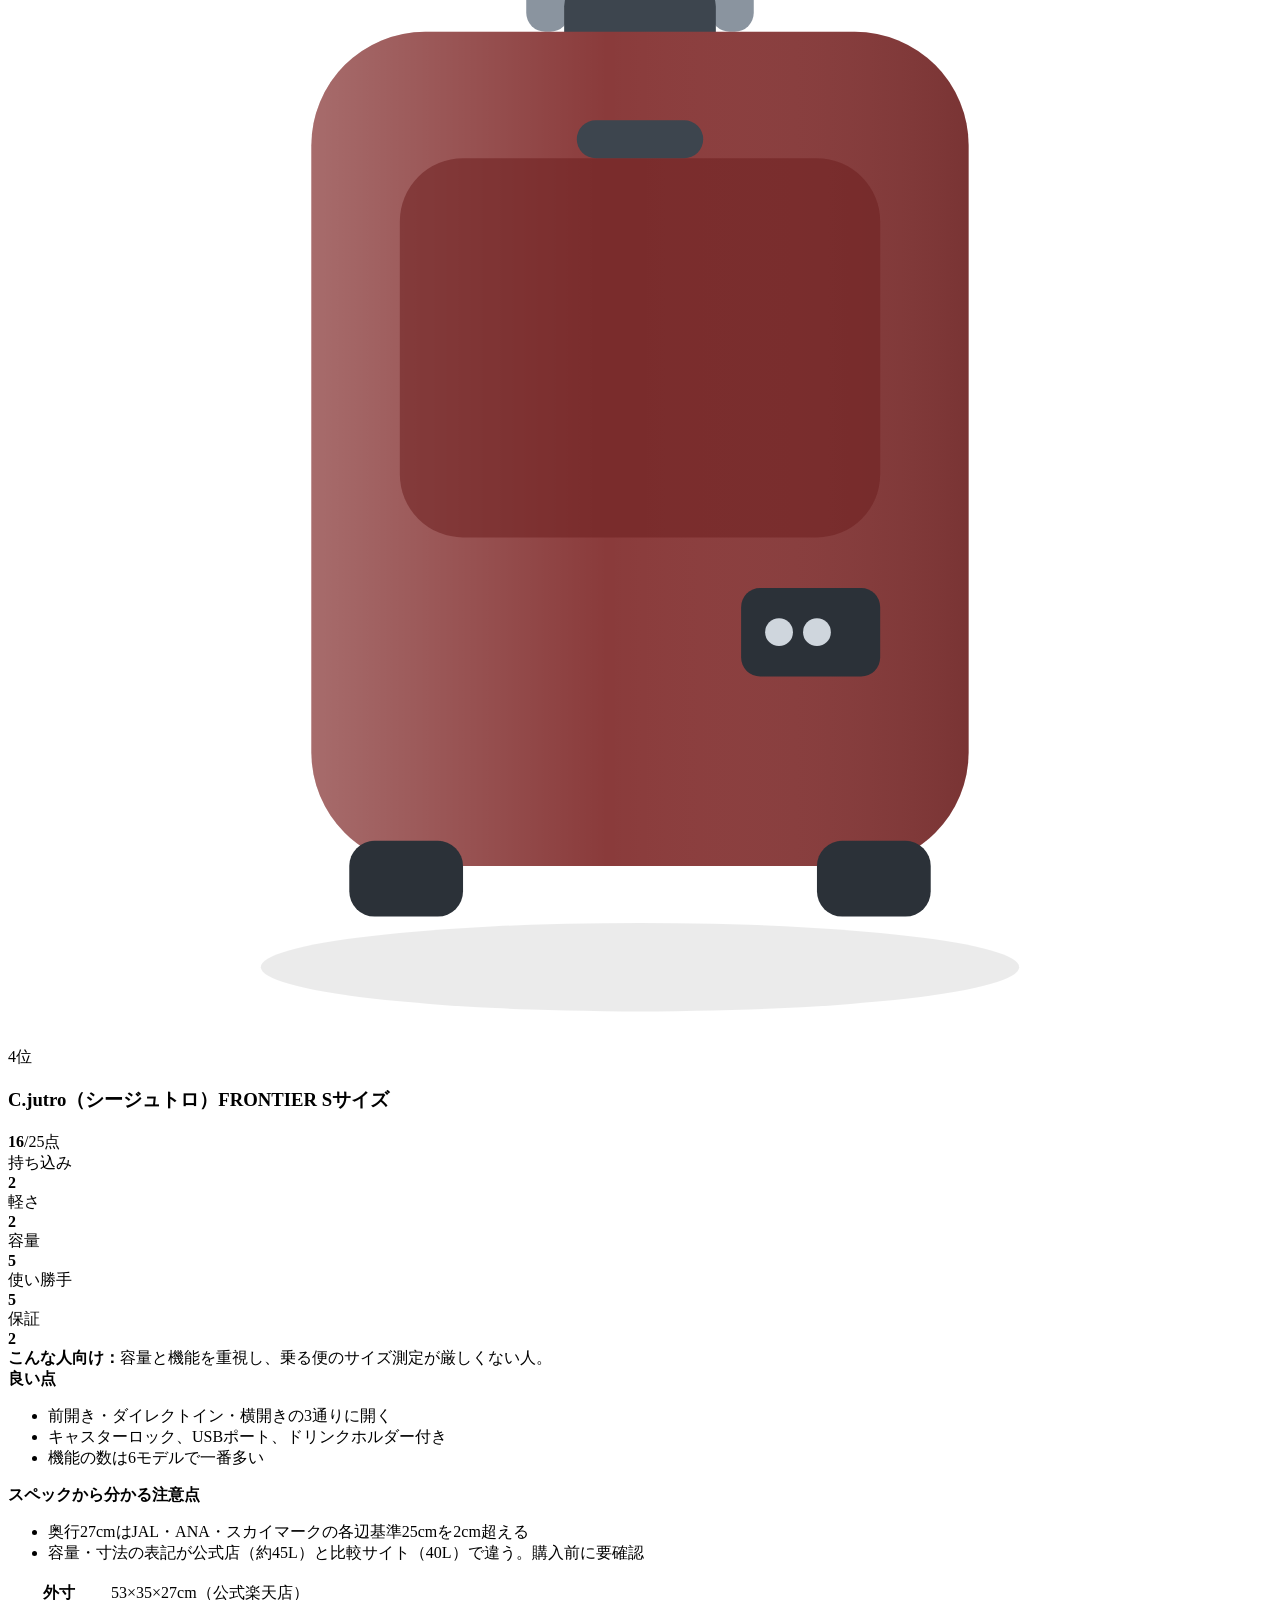
==== commit 7786b22a: "Add files via upload" ====
--- a/2026-10-carry-on-suitcase.html
+++ b/2026-10-carry-on-suitcase.html
@@ -4,142 +4,221 @@
 <meta charset="utf-8">
 <meta name="viewport" content="width=device-width, initial-scale=1">
 <title>機内持ち込みスーツケース6選をスペックで比較｜JAL・ANA・LCCで持ち込めるのはどれ？｜えらび帳</title>
-<meta name="description" content="Amazonで人気の機内持ち込みスーツケース6モデルを、外寸・重さ・容量・使い勝手・保証で比較。LCCの7kg・ジェットスターの各辺サイズに収まるかも表で整理。">
+<meta name="description" content="Amazonで人気の機内持ち込みスーツケース6モデルを、外寸・重さ・容量・使い勝手・保証で採点。LCCの7kg・ジェットスターの各辺サイズに収まるかも表で整理。">
 <link rel="canonical" href="https://erabichi-note.github.io/erabicho/2026-10-carry-on-suitcase.html">
+<meta property="og:title" content="機内持ち込みスーツケース6選をスペックで比較｜JAL・ANA・LCCで持ち込めるのはどれ？｜えらび帳">
+<meta property="og:description" content="Amazonで人気の機内持ち込みスーツケース6モデルを、外寸・重さ・容量・使い勝手・保証で採点。LCCの7kg・ジェットスターの各辺サイズに収まるかも表で整理。">
+<meta property="og:image" content="https://erabichi-note.github.io/erabicho/2026-10-carry-on-suitcase.png">
+<meta name="twitter:card" content="summary_large_image">
+<link rel="preconnect" href="https://fonts.googleapis.com">
+<link rel="preconnect" href="https://fonts.gstatic.com" crossorigin>
+<link href="https://fonts.googleapis.com/css2?family=Noto+Sans+JP:wght@400;500;700;800;900&display=swap" rel="stylesheet">
 <link rel="stylesheet" href="/erabicho/style.css">
+<link rel="icon" href="/erabicho/favicon.svg" type="image/svg+xml">
 </head>
 <body>
-<header class="site"><a class="logo" href="/erabicho/">えらび帳</a><nav><a href="/erabicho/about.html">運営者・作り方</a><a href="/erabicho/privacy.html">プライバシー・広告</a></nav></header>
+<header class="site"><div class="wrap"><a class="logo" href="/erabicho/"><svg viewBox="0 0 32 32" xmlns="http://www.w3.org/2000/svg" aria-hidden="true"><rect width="32" height="32" rx="9" fill="#0f5c4d"/><rect x="7" y="9" width="8" height="15" rx="2" fill="#7fd6c1"/><rect x="17" y="6" width="8" height="18" rx="2" fill="#fff"/><path d="M18.6 15.6l2.1 2.1 3.6-4.2" stroke="#0f5c4d" stroke-width="2.2" fill="none" stroke-linecap="round" stroke-linejoin="round"/></svg><span>えらび帳</span><small>買う前のスペック比較</small></a><nav><a href="/erabicho/about.html">作り方</a><a href="/erabicho/privacy.html">広告について</a></nav></div></header>
 <main>
-<article><h1>機内持ち込みスーツケース6選をスペックで比較｜JAL・ANA・LCCで持ち込めるのはどれ？</h1><p class="meta">公開 2026-10-20・えらび帳編集部（AIで調査・作成、人が確認）</p><p class="pr">【PR】当サイトはアフィリエイト広告を利用しています。記事内の販売店リンクから商品が購入されると、当サイトに紹介料が入ることがあります。</p><div class="box">
-<p><strong>この記事の作り方：</strong>商品は購入・使用していません。メーカー公式ページと公式ストアの公表スペック、航空会社の公式ルールをもとに比較しています（調査日 2026年10月20日）。使用感や耐久性は書いていません。</p>
+<div class="wrap"><div class="layout"><article class="post"><div class="crumb"><a href="/erabicho/">トップ</a> › 旅行・スーツケース</div><h1>機内持ち込みスーツケース6選をスペックで比較｜JAL・ANA・LCCで持ち込めるのはどれ？</h1><div class="meta"><span>公開 2026-10-20</span><span>えらび帳編集部（AIで調査・作成、人が確認）</span></div><div class="eyecatch"><img src="/erabicho/2026-10-carry-on-suitcase.png" alt="機内持ち込みスーツケース6選をスペックで比較｜JAL・ANA・LCCで持ち込めるのはどれ？" width="1200" height="630"></div><p class="pr"><b>【PR】</b>当サイトはアフィリエイト広告を利用しています。記事内の販売店リンクから商品が購入されると、当サイトに紹介料が入ることがあります。紹介料の有無で点数や順位は変えていません。</p><div class="method"><svg viewBox="0 0 40 40" xmlns="http://www.w3.org/2000/svg" aria-hidden="true"><circle cx="20" cy="20" r="20" fill="#0f5c4d"/><rect x="11" y="9" width="15" height="20" rx="2" fill="#fff"/><path d="M14 14h9M14 18h9M14 22h5" stroke="#0f5c4d" stroke-width="1.8" stroke-linecap="round"/><circle cx="25" cy="25" r="5" fill="none" stroke="#ffd36b" stroke-width="2.4"/><path d="M28.6 28.6l3.2 3.2" stroke="#ffd36b" stroke-width="2.8" stroke-linecap="round"/></svg><p><b>この記事は「使わずに、数字で」比べています。</b>商品は購入・使用していません。メーカー公式ページと公式ストアの公表スペック、公式ルールをもとに比較しました（調査日 2026年10月20日）。使用感や耐久性は書いていません。</p></div><nav class="toc toc-in"><b>目次</b><ol><li><a href="#s1">【結論】迷ったらこの3つ</a></li><li><a href="#s2">まず確認：航空会社ごとの持ち込みルール</a></li><li><a href="#s3">選び方の5つのポイント（点数の付け方）</a></li><li><a href="#s4">6モデルのスペック比較表</a></li><li><a href="#s5">モデルごとの詳細</a></li><li><a href="#s6">よくある質問</a></li><li><a href="#s7">まとめ</a></li><li><a href="#s8">出典</a></li></ol></nav><p class="lead">機内持ち込みサイズのスーツケースは、どれも「機内持ち込み対応」と書いてあって見分けがつきません。けれど航空会社のルールを細かく見ると、<mark>3辺の合計はOKでも1辺だけはみ出す</mark>、<mark>LCCの7kgに収めると中身がほとんど入らない</mark>といった差が出ます。Amazonの売れ筋上位と定番ブランドから6モデルを選び、数字だけで比べました。</p>
+
+<h2 id="s1">【結論】迷ったらこの3つ</h2>
+<div class="winners">
+<div class="win r1"><span class="medal g">1</span><span class="who">JAL・ANA中心／使いやすさ重視</span><svg class="ill" viewBox="0 0 100 100" xmlns="http://www.w3.org/2000/svg" aria-hidden="true">
+<ellipse cx="50" cy="94" rx="30" ry="3.5" fill="#000" opacity=".08"/>
+<rect x="41" y="4" width="3.4" height="16" rx="1.5" fill="#8a949f"/><rect x="55.6" y="4" width="3.4" height="16" rx="1.5" fill="#8a949f"/><rect x="39" y="2" width="22" height="5" rx="2.5" fill="#5b6570"/>
+<rect x="44" y="16" width="12" height="6" rx="2" fill="#3d454e"/>
+<rect x="24" y="20" width="52" height="66" rx="9" fill="#4a6a85"/>
+<rect x="24" y="20" width="52" height="66" rx="9" fill="url(#g4a6a85)"/>
+<rect x="31" y="30" width="38" height="30" rx="5" fill="#2e4e69" opacity=".55"/><rect x="45" y="27" width="10" height="3" rx="1.5" fill="#3d454e"/>
+<rect x="58" y="64" width="11" height="7" rx="1.5" fill="#2b3138"/><circle cx="61" cy="67.5" r="1.1" fill="#cfd6dd"/><circle cx="64" cy="67.5" r="1.1" fill="#cfd6dd"/>
+<rect x="27" y="84" width="9" height="6" rx="2" fill="#2b3138"/><rect x="64" y="84" width="9" height="6" rx="2" fill="#2b3138"/>
+<defs><linearGradient id="g4a6a85" x1="0" x2="1"><stop offset="0" stop-color="#fff" stop-opacity=".25"/><stop offset=".45" stop-color="#fff" stop-opacity="0"/><stop offset="1" stop-color="#000" stop-opacity=".12"/></linearGradient></defs></svg><div class="name">innovator INV50</div><div class="wscore"><b>19</b>/25点</div><p class="why">キャスター込み55×35×25cmで大手の基準どおり。フロントオープンとストッパー付きで19点（同率1位）。</p></div>
+<div class="win"><span class="medal g">1</span><span class="who">JAL・ANA中心／たくさん入れたい</span><svg class="ill" viewBox="0 0 100 100" xmlns="http://www.w3.org/2000/svg" aria-hidden="true">
+<ellipse cx="50" cy="94" rx="30" ry="3.5" fill="#000" opacity=".08"/>
+<rect x="41" y="4" width="3.4" height="16" rx="1.5" fill="#8a949f"/><rect x="55.6" y="4" width="3.4" height="16" rx="1.5" fill="#8a949f"/><rect x="39" y="2" width="22" height="5" rx="2.5" fill="#5b6570"/>
+<rect x="44" y="16" width="12" height="6" rx="2" fill="#3d454e"/>
+<rect x="24" y="20" width="52" height="66" rx="9" fill="#2f4f4f"/>
+<rect x="24" y="20" width="52" height="66" rx="9" fill="url(#g2f4f4f)"/>
+<rect x="31" y="30" width="38" height="30" rx="5" fill="#133333" opacity=".55"/><rect x="45" y="27" width="10" height="3" rx="1.5" fill="#3d454e"/>
+<rect x="58" y="64" width="11" height="7" rx="1.5" fill="#2b3138"/><circle cx="61" cy="67.5" r="1.1" fill="#cfd6dd"/><circle cx="64" cy="67.5" r="1.1" fill="#cfd6dd"/>
+<rect x="27" y="84" width="9" height="6" rx="2" fill="#2b3138"/><rect x="64" y="84" width="9" height="6" rx="2" fill="#2b3138"/>
+<defs><linearGradient id="g2f4f4f" x1="0" x2="1"><stop offset="0" stop-color="#fff" stop-opacity=".25"/><stop offset=".45" stop-color="#fff" stop-opacity="0"/><stop offset="1" stop-color="#000" stop-opacity=".12"/></linearGradient></defs></svg><div class="name">プロテカ マックスパス4</div><div class="wscore"><b>19</b>/25点</div><p class="why">キャスター込みで40L。ストッパーと前面ポケット付きで19点。ただし6モデルで一番重い3.6kg。</p></div>
+<div class="win"><span class="medal k">LCC</span><span class="who">Peach・ジェットスターによく乗る</span><svg class="ill" viewBox="0 0 100 100" xmlns="http://www.w3.org/2000/svg" aria-hidden="true">
+<ellipse cx="50" cy="94" rx="30" ry="3.5" fill="#000" opacity=".08"/>
+<rect x="41" y="4" width="3.4" height="16" rx="1.5" fill="#8a949f"/><rect x="55.6" y="4" width="3.4" height="16" rx="1.5" fill="#8a949f"/><rect x="39" y="2" width="22" height="5" rx="2.5" fill="#5b6570"/>
+<rect x="44" y="16" width="12" height="6" rx="2" fill="#3d454e"/>
+<rect x="24" y="20" width="52" height="66" rx="9" fill="#c9b28a"/>
+<rect x="24" y="20" width="52" height="66" rx="9" fill="url(#gc9b28a)"/>
+<rect x="34" y="26" width="3" height="54" rx="1.5" fill="#ab946c" opacity=".5"/><rect x="48.5" y="26" width="3" height="54" rx="1.5" fill="#ab946c" opacity=".5"/><rect x="63" y="26" width="3" height="54" rx="1.5" fill="#ab946c" opacity=".5"/>
+<rect x="58" y="64" width="11" height="7" rx="1.5" fill="#2b3138"/><circle cx="61" cy="67.5" r="1.1" fill="#cfd6dd"/><circle cx="64" cy="67.5" r="1.1" fill="#cfd6dd"/>
+<rect x="27" y="84" width="9" height="6" rx="2" fill="#2b3138"/><rect x="64" y="84" width="9" height="6" rx="2" fill="#2b3138"/>
+<defs><linearGradient id="gc9b28a" x1="0" x2="1"><stop offset="0" stop-color="#fff" stop-opacity=".25"/><stop offset=".45" stop-color="#fff" stop-opacity="0"/><stop offset="1" stop-color="#000" stop-opacity=".12"/></linearGradient></defs></svg><div class="name">New Trip 0201</div><div class="wscore"><b>17</b>/25点</div><p class="why">一番軽い約3.1kg。ジェットスター・ジャパンの各辺に数字上収まるのはこれだけ（キャスター込みかは要確認）。</p></div>
 </div>
-
-<p>機内持ち込みサイズのスーツケースは、どれも「機内持ち込み対応」と書いてあって見分けがつきません。けれど航空会社のルールを細かく見ると、<strong>3辺の合計はOKでも1辺だけはみ出す</strong>、<strong>LCCの7kgに収めると中身がほとんど入らない</strong>といった差が出ます。この記事では、Amazonの売れ筋上位と定番ブランドから6モデルを選び、数字だけで比べました。</p>
-
-<h2>【結論】迷ったらこの3つ</h2>
+<p>保証の長さを重視するなら、条件付き10年保証の<b>サムソナイト ミンター</b>も候補です。</p>
+
+<h2 id="s2">まず確認：航空会社ごとの持ち込みルール</h2>
+<p>どの会社も<b>キャスターと持ち手を含めたサイズ</b>で測ります（スカイマークは公式ページに記載なし）。</p>
 <div class="tbl"><table>
-<tr><th>こんな人</th><th>おすすめ</th><th>理由</th></tr>
-<tr><td>JAL・ANAが中心で、使いやすさ重視</td><td><strong>innovator INV50</strong></td><td>キャスター込み55×35×25cmで大手の基準どおり。フロントオープンとストッパー付き。総合19点で同率1位</td></tr>
-<tr><td>JAL・ANAが中心で、たくさん入れたい</td><td><strong>プロテカ マックスパス4</strong></td><td>キャスター込みで40L。ストッパーとフロントポケット付き。ただし6モデルで一番重い3.6kg</td></tr>
-<tr><td>Peach・ジェットスターなどLCCによく乗る</td><td><strong>New Trip 0201</strong></td><td>6モデルで一番軽い約3.1kg。ジェットスター・ジャパンの各辺（56×36×23cm）に数字上収まるのはこれだけ（キャスター込みかは要確認）</td></tr>
-</table></div>
-<p>保証の長さを重視するなら、条件付き10年保証の<strong>サムソナイト ミンター</strong>も候補です。</p>
-
-<h2>まず確認：航空会社ごとの持ち込みルール</h2>
-<p>どの会社も<strong>キャスターと持ち手を含めたサイズ</strong>で測ります（スカイマークは公式ページに記載なし）。</p>
-<div class="tbl"><table>
-<tr><th>航空会社</th><th>各辺</th><th>3辺合計</th><th>重さ</th></tr>
-<tr><td>JAL・ANA（100席以上）</td><td>55×40×25cm</td><td class="num">115cm</td><td>身の回り品と合わせて10kg</td></tr>
-<tr><td>JAL・ANA（100席未満の小型機）</td><td>45×35×20cm</td><td class="num">100cm</td><td>10kg</td></tr>
-<tr><td>スカイマーク</td><td>55×40×25cm</td><td class="num">115cm</td><td>10kg</td></tr>
-<tr><td>Peach</td><td>公式ページの図で確認</td><td class="num">115cm</td><td>身の回り品と合わせて7kg</td></tr>
-<tr><td>ジェットスター・ジャパン</td><td>56×36×23cm</td><td class="num">115cm</td><td>身の回り品と合わせて7kg（有料オプション等で14kg）</td></tr>
-</table></div>
+<thead><tr><th>航空会社</th><th>各辺</th><th>3辺合計</th><th>重さ</th></tr></thead>
+<tbody>
+<tr><th>JAL・ANA（100席以上）</th><td>55×40×25cm</td><td class="num">115cm</td><td>身の回り品と合わせて10kg</td></tr>
+<tr><th>JAL・ANA（100席未満）</th><td>45×35×20cm</td><td class="num">100cm</td><td>10kg</td></tr>
+<tr><th>スカイマーク</th><td>55×40×25cm</td><td class="num">115cm</td><td>10kg</td></tr>
+<tr><th>Peach</th><td>公式ページの図で確認</td><td class="num">115cm</td><td><b>身の回り品と合わせて7kg</b></td></tr>
+<tr><th>ジェットスター・ジャパン</th><td><b>56×36×23cm</b></td><td class="num">115cm</td><td><b>身の回り品と合わせて7kg</b>（有料オプション等で14kg）</td></tr>
+</tbody></table></div>
 <p class="note">地方路線の小型機（100席未満）は、今回の6モデルすべてがサイズを超えます。予約時に機材を確認してください。</p>
 
-<h2>選び方の5つのポイント（＝点数の付け方）</h2>
+<h2 id="s3">選び方の5つのポイント（点数の付け方）</h2>
 <p>下の5項目を各5点、合計25点で採点しました。点数はすべて公表スペックから機械的に付けています。</p>
-<ol>
-<li><strong>持ち込みの確実さ</strong>：5点＝キャスター込みの寸法が明記され、大手とジェットスター・ジャパンの各辺に収まる／4点＝キャスター込み明記で大手の各辺に収まる、またはキャスター込みかは不明だがジェットスター・ジャパンの各辺まで収まる／3点＝キャスター込みかは不明で大手の各辺に収まる／2点＝大手の各辺を超える辺がある</li>
-<li><strong>軽さ</strong>：LCCの7kgでは本体が軽いほど中身を入れられます。6モデル中の順位で、3.1kg＝5点、3.2kg＝4点、3.3kg＝3点、3.4kg＝2点、3.6kg＝1点</li>
-<li><strong>容量</strong>（機内持ち込みできる状態で）：40L以上＝5点、38L＝4点、34L＝3点、33L＝2点</li>
-<li><strong>使い勝手</strong>：基本1点に、フロントオープン（前面ポケット含む）があれば＋2点、ストッパーが明記されていれば＋2点。記載がないものは加点していません</li>
-<li><strong>保証</strong>：10年＝5点、3年＝4点、2年＝3点、1年（延長あり含む）＝2点、記載なし＝1点</li>
-</ol>
-
-<h2>6モデルのスペック比較表</h2>
-<div class="tbl"><table>
-<tr><th>モデル</th><th>外寸（cm）</th><th>キャスター込み</th><th>3辺</th><th>重さ</th><th>容量</th><th>7kg便で入る中身※</th><th>保証</th><th>合計点</th></tr>
-<tr><td>innovator INV50</td><td>55×35×25</td><td>込み</td><td class="num">115</td><td class="num">3.3kg</td><td class="num">38L</td><td class="num">約3.7kg</td><td>2年（販売店記載）</td><td class="score">19</td></tr>
-<tr><td>プロテカ マックスパス4</td><td>50×40×25</td><td>込み</td><td class="num">115</td><td class="num">3.6kg</td><td class="num">40L</td><td class="num">約3.4kg</td><td>3年（要確認）</td><td class="score">19</td></tr>
-<tr><td>New Trip 0201</td><td>約55×36×23</td><td>不明</td><td class="num">114</td><td class="num">約3.1kg</td><td class="num">約40L</td><td class="num">約3.9kg</td><td>1年</td><td class="score">17</td></tr>
-<tr><td>C.jutro FRONTIER</td><td>53×35×27</td><td>不明</td><td class="num">115</td><td class="num">約3.4kg</td><td class="num">約40〜45L</td><td class="num">約3.6kg</td><td>1年＋延長1年</td><td class="score">16</td></tr>
-<tr><td>サムソナイト ミンター</td><td>55×38×22</td><td>込み</td><td class="num">115</td><td class="num">3.3kg</td><td class="num">33L</td><td class="num">約3.7kg</td><td>条件付き10年</td><td class="score">15</td></tr>
-<tr><td>エース エスカレラ</td><td>55×36×24</td><td>不明</td><td class="num">115</td><td class="num">3.2kg</td><td class="num">34L</td><td class="num">約3.8kg</td><td>記載なし</td><td class="score">14</td></tr>
-</table></div>
-<p class="note">※7kg−本体の重さで計算。実際は身の回り品（バッグなど）の重さも7kgに含まれるので、さらに少なくなります。<br>拡張機能があるモデル（New Trip・FRONTIER・エスカレラ）は、拡張すると機内持ち込みのサイズを超えます。表は拡張しない状態の数字です。</p>
-
-<div class="tbl"><table>
-<tr><th>モデル</th><th>持ち込み</th><th>軽さ</th><th>容量</th><th>使い勝手</th><th>保証</th><th>合計</th></tr>
-<tr><td>innovator INV50</td><td class="num">4</td><td class="num">3</td><td class="num">4</td><td class="num">5</td><td class="num">3</td><td class="score num">19</td></tr>
-<tr><td>プロテカ マックスパス4</td><td class="num">4</td><td class="num">1</td><td class="num">5</td><td class="num">5</td><td class="num">4</td><td class="score num">19</td></tr>
-<tr><td>New Trip 0201</td><td class="num">4</td><td class="num">5</td><td class="num">5</td><td class="num">1</td><td class="num">2</td><td class="score num">17</td></tr>
-<tr><td>C.jutro FRONTIER</td><td class="num">2</td><td class="num">2</td><td class="num">5</td><td class="num">5</td><td class="num">2</td><td class="score num">16</td></tr>
-<tr><td>サムソナイト ミンター</td><td class="num">4</td><td class="num">3</td><td class="num">2</td><td class="num">1</td><td class="num">5</td><td class="score num">15</td></tr>
-<tr><td>エース エスカレラ</td><td class="num">3</td><td class="num">4</td><td class="num">3</td><td class="num">3</td><td class="num">1</td><td class="score num">14</td></tr>
-</table></div>
-
-<h2>モデルごとの詳細</h2>
-
-<div class="card">
-<h3>1. innovator（イノベーター）INV50 38L</h3>
-<p><strong>こんな人向け：</strong>JAL・ANAで出張や旅行をする人。開け閉めの多い移動で使いたい人。</p>
-<p><strong>良い点：</strong>キャスター込みで55×35×25cmと、大手の各辺基準にぴったり収まる寸法が明記されています。前面が開くワイドオープンで14インチのPCが入り、ワンタッチのブレーキ（ストッパー）付き。</p>
-<p><strong>スペックから分かる注意点：</strong>奥行25cmはジェットスター・ジャパンの23cmを2cm超えます。拡張機能の記載はなく、容量は38Lで固定です。保証2年は販売店ページの記載で、公式ストアには書かれていません。</p>
-<p class="src">主なスペック：55×35×25cm（キャスター込み）／3.3kg／38L／4輪双輪／TSAダブルダイヤルロック／ポリカーボネート</p>
-<div class="links"><a href="https://www.amazon.co.jp/s?k=innovator+INV50" rel="nofollow sponsored">Amazonで見る</a><a class="sub" href="https://search.rakuten.co.jp/search/mall/innovator+INV50/" rel="nofollow sponsored">楽天で見る</a></div>
+<div class="tbl narrow"><table>
+<thead><tr><th>項目</th><th>点数の付け方</th></tr></thead>
+<tbody>
+<tr><th>持ち込み</th><td>5＝キャスター込みの寸法が明記され、大手とジェットスター・ジャパンの各辺に収まる／4＝キャスター込み明記で大手の各辺に収まる、またはキャスター込みかは不明だがジェットスター・ジャパンの各辺まで収まる／3＝キャスター込みか不明で大手の各辺に収まる／2＝大手の各辺を超える辺がある</td></tr>
+<tr><th>軽さ</th><td>3.1kg＝5、3.2kg＝4、3.3kg＝3、3.4kg＝2、3.6kg＝1（LCCの7kgでは軽いほど中身が入る）</td></tr>
+<tr><th>容量</th><td>持ち込める状態で 40L以上＝5、38L＝4、34L＝3、33L＝2</td></tr>
+<tr><th>使い勝手</th><td>基本1点＋フロントオープン（前面ポケット含む）で＋2＋ストッパーの明記で＋2</td></tr>
+<tr><th>保証</th><td>10年＝5、3年＝4、2年＝3、1年（延長あり含む）＝2、記載なし＝1</td></tr>
+</tbody></table></div>
+
+<h2 id="s4">6モデルのスペック比較表</h2>
+<div class="tbl wide"><table>
+<thead><tr><th>モデル</th><th>合計点</th><th>外寸（cm）</th><th>キャスター込み</th><th>重さ</th><th>容量</th><th>7kg便の中身※</th><th>ジェットスター各辺</th><th>保証</th></tr></thead>
+<tbody>
+<tr class="top"><th>innovator INV50</th><td class="num total">19</td><td>55×35×25</td><td><span class="pill ok">明記</span></td><td class="num">3.3kg</td><td class="num">38L</td><td class="num">約3.7kg</td><td><span class="ng">奥行+2cm</span></td><td>2年（販売店記載）</td></tr>
+<tr class="top"><th>プロテカ マックスパス4</th><td class="num total">19</td><td>50×40×25</td><td><span class="pill ok">明記</span></td><td class="num">3.6kg</td><td class="num">40L</td><td class="num">約3.4kg</td><td><span class="ng">幅+4・奥行+2cm</span></td><td>3年（要確認）</td></tr>
+<tr><th>New Trip 0201</th><td class="num total">17</td><td>約55×36×23</td><td><span class="pill ng">不明</span></td><td class="num ok">約3.1kg</td><td class="num">約40L</td><td class="num ok">約3.9kg</td><td><span class="ok">収まる</span></td><td>1年</td></tr>
+<tr><th>C.jutro FRONTIER</th><td class="num total">16</td><td>53×35×27</td><td><span class="pill ng">不明</span></td><td class="num">約3.4kg</td><td class="num">約40〜45L</td><td class="num">約3.6kg</td><td><span class="ng">奥行+4cm</span></td><td>1年＋延長1年</td></tr>
+<tr><th>サムソナイト ミンター</th><td class="num total">15</td><td>55×38×22</td><td><span class="pill ok">明記</span></td><td class="num">3.3kg</td><td class="num">33L</td><td class="num">約3.7kg</td><td><span class="ng">幅+2cm</span></td><td class="ok">条件付き10年</td></tr>
+<tr><th>エース エスカレラ</th><td class="num total">14</td><td>55×36×24</td><td><span class="pill ng">不明</span></td><td class="num">3.2kg</td><td class="num">34L</td><td class="num">約3.8kg</td><td><span class="ng">奥行+1cm</span></td><td>記載なし</td></tr>
+</tbody></table></div>
+<p class="note">※7kg−本体の重さで計算。身の回り品（バッグなど）も7kgに含まれるので、実際はさらに少なくなります。拡張機能があるモデル（New Trip・FRONTIER・エスカレラ）は、拡張すると持ち込みサイズを超えます。表は拡張しない状態の数字です。表は横にスクロールできます。</p>
+
+<h2 id="s5">モデルごとの詳細</h2>
+
+<div class="pcard"><div class="head"><svg class="ill" viewBox="0 0 100 100" xmlns="http://www.w3.org/2000/svg" aria-hidden="true">
+<ellipse cx="50" cy="94" rx="30" ry="3.5" fill="#000" opacity=".08"/>
+<rect x="41" y="4" width="3.4" height="16" rx="1.5" fill="#8a949f"/><rect x="55.6" y="4" width="3.4" height="16" rx="1.5" fill="#8a949f"/><rect x="39" y="2" width="22" height="5" rx="2.5" fill="#5b6570"/>
+<rect x="44" y="16" width="12" height="6" rx="2" fill="#3d454e"/>
+<rect x="24" y="20" width="52" height="66" rx="9" fill="#4a6a85"/>
+<rect x="24" y="20" width="52" height="66" rx="9" fill="url(#g4a6a85)"/>
+<rect x="31" y="30" width="38" height="30" rx="5" fill="#2e4e69" opacity=".55"/><rect x="45" y="27" width="10" height="3" rx="1.5" fill="#3d454e"/>
+<rect x="58" y="64" width="11" height="7" rx="1.5" fill="#2b3138"/><circle cx="61" cy="67.5" r="1.1" fill="#cfd6dd"/><circle cx="64" cy="67.5" r="1.1" fill="#cfd6dd"/>
+<rect x="27" y="84" width="9" height="6" rx="2" fill="#2b3138"/><rect x="64" y="84" width="9" height="6" rx="2" fill="#2b3138"/>
+<defs><linearGradient id="g4a6a85" x1="0" x2="1"><stop offset="0" stop-color="#fff" stop-opacity=".25"/><stop offset=".45" stop-color="#fff" stop-opacity="0"/><stop offset="1" stop-color="#000" stop-opacity=".12"/></linearGradient></defs></svg><div><div class="rank">1位（同率）</div><h3>innovator（イノベーター）INV50 38L</h3><div class="score"><b>19</b>/25点</div></div></div><div class="inner">
+<div class="bars"><div class="bar"><span>持ち込み</span><div class="track"><div class="fill" style="width:80%"></div></div><b>4</b></div><div class="bar"><span>軽さ</span><div class="track"><div class="fill" style="width:60%"></div></div><b>3</b></div><div class="bar"><span>容量</span><div class="track"><div class="fill" style="width:80%"></div></div><b>4</b></div><div class="bar"><span>使い勝手</span><div class="track"><div class="fill" style="width:100%"></div></div><b>5</b></div><div class="bar"><span>保証</span><div class="track"><div class="fill" style="width:60%"></div></div><b>3</b></div></div>
+<div class="forwho"><b>こんな人向け：</b>JAL・ANAで出張や旅行をする人。開け閉めの多い移動で使いたい人。</div>
+<div class="proscons"><div class="p"><b>良い点</b><ul><li>キャスター込み55×35×25cmと明記。大手の各辺基準にぴったり</li><li>前面が開くワイドオープンで14インチPCが入る</li><li>ワンタッチのブレーキ（ストッパー）付き</li></ul></div>
+<div class="c"><b>スペックから分かる注意点</b><ul><li>奥行25cmはジェットスター・ジャパンの23cmを2cm超える</li><li>拡張機能の記載なし（38Lで固定）</li><li>保証2年は販売店の記載で、公式ストアには書かれていない</li></ul></div></div>
+<table class="spec"><tbody><tr><th>外寸</th><td>55×35×25cm（キャスター込み）</td></tr><tr><th>重さ／容量</th><td>3.3kg／38L</td></tr><tr><th>キャスター</th><td>4輪双輪</td></tr><tr><th>ロック／素材</th><td>TSAダブルダイヤルロック／ポリカーボネート</td></tr></tbody></table>
+<div class="btns"><a class="amz" href="https://www.amazon.co.jp/s?k=innovator+INV50" rel="nofollow sponsored">Amazonで見る</a><a class="rkt" href="https://search.rakuten.co.jp/search/mall/innovator+INV50/" rel="nofollow sponsored">楽天で見る</a></div>
+</div></div>
+
+<div class="pcard"><div class="head"><svg class="ill" viewBox="0 0 100 100" xmlns="http://www.w3.org/2000/svg" aria-hidden="true">
+<ellipse cx="50" cy="94" rx="30" ry="3.5" fill="#000" opacity=".08"/>
+<rect x="41" y="4" width="3.4" height="16" rx="1.5" fill="#8a949f"/><rect x="55.6" y="4" width="3.4" height="16" rx="1.5" fill="#8a949f"/><rect x="39" y="2" width="22" height="5" rx="2.5" fill="#5b6570"/>
+<rect x="44" y="16" width="12" height="6" rx="2" fill="#3d454e"/>
+<rect x="24" y="20" width="52" height="66" rx="9" fill="#2f4f4f"/>
+<rect x="24" y="20" width="52" height="66" rx="9" fill="url(#g2f4f4f)"/>
+<rect x="31" y="30" width="38" height="30" rx="5" fill="#133333" opacity=".55"/><rect x="45" y="27" width="10" height="3" rx="1.5" fill="#3d454e"/>
+<rect x="58" y="64" width="11" height="7" rx="1.5" fill="#2b3138"/><circle cx="61" cy="67.5" r="1.1" fill="#cfd6dd"/><circle cx="64" cy="67.5" r="1.1" fill="#cfd6dd"/>
+<rect x="27" y="84" width="9" height="6" rx="2" fill="#2b3138"/><rect x="64" y="84" width="9" height="6" rx="2" fill="#2b3138"/>
+<defs><linearGradient id="g2f4f4f" x1="0" x2="1"><stop offset="0" stop-color="#fff" stop-opacity=".25"/><stop offset=".45" stop-color="#fff" stop-opacity="0"/><stop offset="1" stop-color="#000" stop-opacity=".12"/></linearGradient></defs></svg><div><div class="rank">1位（同率）</div><h3>プロテカ マックスパス4（40L）</h3><div class="score"><b>19</b>/25点</div></div></div><div class="inner">
+<div class="bars"><div class="bar"><span>持ち込み</span><div class="track"><div class="fill" style="width:80%"></div></div><b>4</b></div><div class="bar"><span>軽さ</span><div class="track"><div class="fill" style="width:20%"></div></div><b>1</b></div><div class="bar"><span>容量</span><div class="track"><div class="fill" style="width:100%"></div></div><b>5</b></div><div class="bar"><span>使い勝手</span><div class="track"><div class="fill" style="width:100%"></div></div><b>5</b></div><div class="bar"><span>保証</span><div class="track"><div class="fill" style="width:80%"></div></div><b>4</b></div></div>
+<div class="forwho"><b>こんな人向け：</b>JAL・ANAが中心で、荷物を預けずにできるだけ多く入れたい人。</div>
+<div class="proscons"><div class="p"><b>良い点</b><ul><li>キャスター込みで3辺115cmに収めつつ40L</li><li>手元スイッチで止まるストッパー（マジックストップ）</li><li>PCや書類を出し入れできる前面ポケット。日本製</li></ul></div>
+<div class="c"><b>スペックから分かる注意点</b><ul><li>3.6kgは6モデルで一番重い。7kg便では中身が約3.4kgまで</li><li>幅40cm・奥行25cmはジェットスター・ジャパンの各辺を超える</li><li>3年保証の根拠は2017年の公式資料。購入前に現在の条件を確認</li></ul></div></div>
+<table class="spec"><tbody><tr><th>外寸</th><td>50×40×25cm（キャスター込み）</td></tr><tr><th>重さ／容量</th><td>3.6kg／40L</td></tr><tr><th>キャスター</th><td>4輪（静音キャスター）</td></tr><tr><th>ロック／素材</th><td>TSダイヤルファスナーロック／ポリカーボネート</td></tr></tbody></table>
+<div class="btns"><a class="amz" href="https://www.amazon.co.jp/s?k=%E3%83%97%E3%83%AD%E3%83%86%E3%82%AB+%E3%83%9E%E3%83%83%E3%82%AF%E3%82%B9%E3%83%91%E3%82%B94" rel="nofollow sponsored">Amazonで見る</a><a class="rkt" href="https://search.rakuten.co.jp/search/mall/%E3%83%97%E3%83%AD%E3%83%86%E3%82%AB+%E3%83%9E%E3%83%83%E3%82%AF%E3%82%B9%E3%83%91%E3%82%B94/" rel="nofollow sponsored">楽天で見る</a></div>
+</div></div>
+
+<div class="pcard"><div class="head"><svg class="ill" viewBox="0 0 100 100" xmlns="http://www.w3.org/2000/svg" aria-hidden="true">
+<ellipse cx="50" cy="94" rx="30" ry="3.5" fill="#000" opacity=".08"/>
+<rect x="41" y="4" width="3.4" height="16" rx="1.5" fill="#8a949f"/><rect x="55.6" y="4" width="3.4" height="16" rx="1.5" fill="#8a949f"/><rect x="39" y="2" width="22" height="5" rx="2.5" fill="#5b6570"/>
+<rect x="44" y="16" width="12" height="6" rx="2" fill="#3d454e"/>
+<rect x="24" y="20" width="52" height="66" rx="9" fill="#c9b28a"/>
+<rect x="24" y="20" width="52" height="66" rx="9" fill="url(#gc9b28a)"/>
+<rect x="34" y="26" width="3" height="54" rx="1.5" fill="#ab946c" opacity=".5"/><rect x="48.5" y="26" width="3" height="54" rx="1.5" fill="#ab946c" opacity=".5"/><rect x="63" y="26" width="3" height="54" rx="1.5" fill="#ab946c" opacity=".5"/>
+<rect x="58" y="64" width="11" height="7" rx="1.5" fill="#2b3138"/><circle cx="61" cy="67.5" r="1.1" fill="#cfd6dd"/><circle cx="64" cy="67.5" r="1.1" fill="#cfd6dd"/>
+<rect x="27" y="84" width="9" height="6" rx="2" fill="#2b3138"/><rect x="64" y="84" width="9" height="6" rx="2" fill="#2b3138"/>
+<defs><linearGradient id="gc9b28a" x1="0" x2="1"><stop offset="0" stop-color="#fff" stop-opacity=".25"/><stop offset=".45" stop-color="#fff" stop-opacity="0"/><stop offset="1" stop-color="#000" stop-opacity=".12"/></linearGradient></defs></svg><div><div class="rank">3位・LCC向け</div><h3>New Trip（ニュートリップ）0201 Sサイズ</h3><div class="score"><b>17</b>/25点</div></div></div><div class="inner">
+<div class="bars"><div class="bar"><span>持ち込み</span><div class="track"><div class="fill" style="width:80%"></div></div><b>4</b></div><div class="bar"><span>軽さ</span><div class="track"><div class="fill" style="width:100%"></div></div><b>5</b></div><div class="bar"><span>容量</span><div class="track"><div class="fill" style="width:100%"></div></div><b>5</b></div><div class="bar"><span>使い勝手</span><div class="track"><div class="fill" style="width:20%"></div></div><b>1</b></div><div class="bar"><span>保証</span><div class="track"><div class="fill" style="width:40%"></div></div><b>2</b></div></div>
+<div class="forwho"><b>こんな人向け：</b>PeachやジェットスターなどLCCによく乗る人。とにかく軽いものがいい人。</div>
+<div class="proscons"><div class="p"><b>良い点</b><ul><li>約3.1kgで6モデル中いちばん軽い。7kg便で中身約3.9kg</li><li>ジェットスター・ジャパンの各辺（56×36×23cm）に数字上収まる唯一のモデル</li><li>Amazonの売れ筋集計で1位（2026年7月時点、ITmedia調べ）</li></ul></div>
+<div class="c"><b>スペックから分かる注意点</b><ul><li>外寸がキャスター込みか確認できなかった</li><li>拡張すると3辺約119cmで持ち込めない</li><li>素材はABSとポリカーボネートの混合。ストッパーの記載なし</li><li>型番表記が販売店で違う（0201、GB0201など）。注文前にサイズ表記を確認</li></ul></div></div>
+<table class="spec"><tbody><tr><th>外寸</th><td>約55×36×23cm</td></tr><tr><th>重さ／容量</th><td>約3.1kg／約40L（拡張で約20%増）</td></tr><tr><th>ロック／素材</th><td>TSAダイヤルロック／ABS＋PC</td></tr></tbody></table>
+<div class="btns"><a class="amz" href="https://www.amazon.co.jp/s?k=New+Trip+%E3%82%B9%E3%83%BC%E3%83%84%E3%82%B1%E3%83%BC%E3%82%B9+0201" rel="nofollow sponsored">Amazonで見る</a><a class="rkt" href="https://search.rakuten.co.jp/search/mall/%E3%83%8B%E3%83%A5%E3%83%BC%E3%83%88%E3%83%AA%E3%83%83%E3%83%97+0201/" rel="nofollow sponsored">楽天で見る</a></div>
+</div></div>
+
+<div class="pcard"><div class="head"><svg class="ill" viewBox="0 0 100 100" xmlns="http://www.w3.org/2000/svg" aria-hidden="true">
+<ellipse cx="50" cy="94" rx="30" ry="3.5" fill="#000" opacity=".08"/>
+<rect x="41" y="4" width="3.4" height="16" rx="1.5" fill="#8a949f"/><rect x="55.6" y="4" width="3.4" height="16" rx="1.5" fill="#8a949f"/><rect x="39" y="2" width="22" height="5" rx="2.5" fill="#5b6570"/>
+<rect x="44" y="16" width="12" height="6" rx="2" fill="#3d454e"/>
+<rect x="24" y="20" width="52" height="66" rx="9" fill="#8a3b3b"/>
+<rect x="24" y="20" width="52" height="66" rx="9" fill="url(#g8a3b3b)"/>
+<rect x="31" y="30" width="38" height="30" rx="5" fill="#6e1f1f" opacity=".55"/><rect x="45" y="27" width="10" height="3" rx="1.5" fill="#3d454e"/>
+<rect x="58" y="64" width="11" height="7" rx="1.5" fill="#2b3138"/><circle cx="61" cy="67.5" r="1.1" fill="#cfd6dd"/><circle cx="64" cy="67.5" r="1.1" fill="#cfd6dd"/>
+<rect x="27" y="84" width="9" height="6" rx="2" fill="#2b3138"/><rect x="64" y="84" width="9" height="6" rx="2" fill="#2b3138"/>
+<defs><linearGradient id="g8a3b3b" x1="0" x2="1"><stop offset="0" stop-color="#fff" stop-opacity=".25"/><stop offset=".45" stop-color="#fff" stop-opacity="0"/><stop offset="1" stop-color="#000" stop-opacity=".12"/></linearGradient></defs></svg><div><div class="rank">4位</div><h3>C.jutro（シージュトロ）FRONTIER Sサイズ</h3><div class="score"><b>16</b>/25点</div></div></div><div class="inner">
+<div class="bars"><div class="bar"><span>持ち込み</span><div class="track"><div class="fill" style="width:40%"></div></div><b>2</b></div><div class="bar"><span>軽さ</span><div class="track"><div class="fill" style="width:40%"></div></div><b>2</b></div><div class="bar"><span>容量</span><div class="track"><div class="fill" style="width:100%"></div></div><b>5</b></div><div class="bar"><span>使い勝手</span><div class="track"><div class="fill" style="width:100%"></div></div><b>5</b></div><div class="bar"><span>保証</span><div class="track"><div class="fill" style="width:40%"></div></div><b>2</b></div></div>
+<div class="forwho"><b>こんな人向け：</b>容量と機能を重視し、乗る便のサイズ測定が厳しくない人。</div>
+<div class="proscons"><div class="p"><b>良い点</b><ul><li>前開き・ダイレクトイン・横開きの3通りに開く</li><li>キャスターロック、USBポート、ドリンクホルダー付き</li><li>機能の数は6モデルで一番多い</li></ul></div>
+<div class="c"><b>スペックから分かる注意点</b><ul><li>奥行27cmはJAL・ANA・スカイマークの各辺基準25cmを2cm超える</li><li>容量・寸法の表記が公式店（約45L）と比較サイト（40L）で違う。購入前に要確認</li></ul></div></div>
+<table class="spec"><tbody><tr><th>外寸</th><td>53×35×27cm（公式楽天店）</td></tr><tr><th>重さ／容量</th><td>約3.4kg／約40〜45L</td></tr><tr><th>キャスター</th><td>着脱式ダブルキャスター</td></tr><tr><th>ロック／素材</th><td>TSAダイヤルロック／ポリカーボネート</td></tr></tbody></table>
+<div class="btns"><a class="amz" href="https://www.amazon.co.jp/s?k=C.jutro+FRONTIER" rel="nofollow sponsored">Amazonで見る</a><a class="rkt" href="https://search.rakuten.co.jp/search/mall/C.jutro+FRONTIER/" rel="nofollow sponsored">楽天で見る</a></div>
+</div></div>
+
+<div class="pcard"><div class="head"><svg class="ill" viewBox="0 0 100 100" xmlns="http://www.w3.org/2000/svg" aria-hidden="true">
+<ellipse cx="50" cy="94" rx="30" ry="3.5" fill="#000" opacity=".08"/>
+<rect x="41" y="4" width="3.4" height="16" rx="1.5" fill="#8a949f"/><rect x="55.6" y="4" width="3.4" height="16" rx="1.5" fill="#8a949f"/><rect x="39" y="2" width="22" height="5" rx="2.5" fill="#5b6570"/>
+<rect x="44" y="16" width="12" height="6" rx="2" fill="#3d454e"/>
+<rect x="24" y="20" width="52" height="66" rx="9" fill="#3c3f46"/>
+<rect x="24" y="20" width="52" height="66" rx="9" fill="url(#g3c3f46)"/>
+<rect x="34" y="26" width="3" height="54" rx="1.5" fill="#1e2128" opacity=".5"/><rect x="48.5" y="26" width="3" height="54" rx="1.5" fill="#1e2128" opacity=".5"/><rect x="63" y="26" width="3" height="54" rx="1.5" fill="#1e2128" opacity=".5"/>
+<rect x="58" y="64" width="11" height="7" rx="1.5" fill="#2b3138"/><circle cx="61" cy="67.5" r="1.1" fill="#cfd6dd"/><circle cx="64" cy="67.5" r="1.1" fill="#cfd6dd"/>
+<rect x="27" y="84" width="9" height="6" rx="2" fill="#2b3138"/><rect x="64" y="84" width="9" height="6" rx="2" fill="#2b3138"/>
+<defs><linearGradient id="g3c3f46" x1="0" x2="1"><stop offset="0" stop-color="#fff" stop-opacity=".25"/><stop offset=".45" stop-color="#fff" stop-opacity="0"/><stop offset="1" stop-color="#000" stop-opacity=".12"/></linearGradient></defs></svg><div><div class="rank">5位・保証重視</div><h3>サムソナイト ミンター スピナー55</h3><div class="score"><b>15</b>/25点</div></div></div><div class="inner">
+<div class="bars"><div class="bar"><span>持ち込み</span><div class="track"><div class="fill" style="width:80%"></div></div><b>4</b></div><div class="bar"><span>軽さ</span><div class="track"><div class="fill" style="width:60%"></div></div><b>3</b></div><div class="bar"><span>容量</span><div class="track"><div class="fill" style="width:40%"></div></div><b>2</b></div><div class="bar"><span>使い勝手</span><div class="track"><div class="fill" style="width:20%"></div></div><b>1</b></div><div class="bar"><span>保証</span><div class="track"><div class="fill" style="width:100%"></div></div><b>5</b></div></div>
+<div class="forwho"><b>こんな人向け：</b>長く使う前提で、保証の安心を優先したい人。</div>
+<div class="proscons"><div class="p"><b>良い点</b><ul><li>条件付きで10年保証</li><li>ホイール込みの寸法が公式に明記</li><li>拡張がないので「拡張したまま測られて超える」心配がない</li><li>ハンギングフックとパッキングキューブ付き</li></ul></div>
+<div class="c"><b>スペックから分かる注意点</b><ul><li>容量33Lは6モデルで最小</li><li>幅38cmはジェットスター・ジャパンの36cmを超える</li><li>フロントオープンとストッパーの記載なし</li></ul></div></div>
+<table class="spec"><tbody><tr><th>外寸</th><td>55×38×22cm（ホイール込み）</td></tr><tr><th>重さ／容量</th><td>3.3kg／33L</td></tr><tr><th>ロック／素材</th><td>TSAコンビネーションロック／ポリカーボネート</td></tr></tbody></table>
+<div class="btns"><a class="amz" href="https://www.amazon.co.jp/s?k=%E3%82%B5%E3%83%A0%E3%82%BD%E3%83%8A%E3%82%A4%E3%83%88+%E3%83%9F%E3%83%B3%E3%82%BF%E3%83%BC+55" rel="nofollow sponsored">Amazonで見る</a><a class="rkt" href="https://search.rakuten.co.jp/search/mall/%E3%82%B5%E3%83%A0%E3%82%BD%E3%83%8A%E3%82%A4%E3%83%88+%E3%83%9F%E3%83%B3%E3%82%BF%E3%83%BC+55/" rel="nofollow sponsored">楽天で見る</a></div>
+</div></div>
+
+<div class="pcard"><div class="head"><svg class="ill" viewBox="0 0 100 100" xmlns="http://www.w3.org/2000/svg" aria-hidden="true">
+<ellipse cx="50" cy="94" rx="30" ry="3.5" fill="#000" opacity=".08"/>
+<rect x="41" y="4" width="3.4" height="16" rx="1.5" fill="#8a949f"/><rect x="55.6" y="4" width="3.4" height="16" rx="1.5" fill="#8a949f"/><rect x="39" y="2" width="22" height="5" rx="2.5" fill="#5b6570"/>
+<rect x="44" y="16" width="12" height="6" rx="2" fill="#3d454e"/>
+<rect x="24" y="20" width="52" height="66" rx="9" fill="#6b8f71"/>
+<rect x="24" y="20" width="52" height="66" rx="9" fill="url(#g6b8f71)"/>
+<rect x="31" y="30" width="38" height="30" rx="5" fill="#4f7355" opacity=".55"/><rect x="45" y="27" width="10" height="3" rx="1.5" fill="#3d454e"/>
+<rect x="58" y="64" width="11" height="7" rx="1.5" fill="#2b3138"/><circle cx="61" cy="67.5" r="1.1" fill="#cfd6dd"/><circle cx="64" cy="67.5" r="1.1" fill="#cfd6dd"/>
+<rect x="27" y="84" width="9" height="6" rx="2" fill="#2b3138"/><rect x="64" y="84" width="9" height="6" rx="2" fill="#2b3138"/>
+<defs><linearGradient id="g6b8f71" x1="0" x2="1"><stop offset="0" stop-color="#fff" stop-opacity=".25"/><stop offset=".45" stop-color="#fff" stop-opacity="0"/><stop offset="1" stop-color="#000" stop-opacity=".12"/></linearGradient></defs></svg><div><div class="rank">6位</div><h3>エース エスカレラ（Sサイズ）</h3><div class="score"><b>14</b>/25点</div></div></div><div class="inner">
+<div class="bars"><div class="bar"><span>持ち込み</span><div class="track"><div class="fill" style="width:60%"></div></div><b>3</b></div><div class="bar"><span>軽さ</span><div class="track"><div class="fill" style="width:80%"></div></div><b>4</b></div><div class="bar"><span>容量</span><div class="track"><div class="fill" style="width:60%"></div></div><b>3</b></div><div class="bar"><span>使い勝手</span><div class="track"><div class="fill" style="width:60%"></div></div><b>3</b></div><div class="bar"><span>保証</span><div class="track"><div class="fill" style="width:20%"></div></div><b>1</b></div></div>
+<div class="forwho"><b>こんな人向け：</b>前面から全部開けて荷物を出し入れしたい人。</div>
+<div class="proscons"><div class="p"><b>良い点</b><ul><li>完全フロントオープン</li><li>3.2kgと軽め</li><li>帰りに荷物が増えたら拡張で40L（拡張時は預け入れ）</li></ul></div>
+<div class="c"><b>スペックから分かる注意点</b><ul><li>拡張すると奥行27cmで持ち込み不可（販売ページに明記）。持ち込み時は実質34L</li><li>キャスター込みか、ストッパー、保証期間は記載が見つからなかった</li></ul></div></div>
+<table class="spec"><tbody><tr><th>外寸</th><td>55×36×24cm（拡張時27cm）</td></tr><tr><th>重さ／容量</th><td>3.2kg／34L（拡張40L）</td></tr><tr><th>ロック／素材</th><td>TSダイヤルファスナーロック／ポリカーボネート</td></tr></tbody></table>
+<div class="btns"><a class="amz" href="https://www.amazon.co.jp/s?k=%E3%82%A8%E3%83%BC%E3%82%B9+%E3%82%A8%E3%82%B9%E3%82%AB%E3%83%AC%E3%83%A9+05651" rel="nofollow sponsored">Amazonで見る</a><a class="rkt" href="https://search.rakuten.co.jp/search/mall/%E3%82%A8%E3%83%BC%E3%82%B9+%E3%82%A8%E3%82%B9%E3%82%AB%E3%83%AC%E3%83%A9+05651/" rel="nofollow sponsored">楽天で見る</a></div>
+</div></div>
+<p class="note">イラストはイメージです。実際の商品の色・形は販売ページで確認してください。</p>
+
+<h2 id="s6">よくある質問</h2>
+<div class="faq">
+<details open><summary>3辺の合計が115cm以内なら必ず持ち込めますか？</summary><p>いいえ。JAL・ANAは「各辺55×40×25cm以内」と「3辺115cm以内」の両方が条件です。奥行27cmのスーツケースは、合計が115cmでも各辺で超えます。</p></details>
+<details><summary>LCCの7kgにはどのくらい入りますか？</summary><p>本体が3.1〜3.6kgなので、中身は3.4〜3.9kgが上限です。リュックなどの身の回り品も合計7kgに含まれるため、実際はもっと少なくなります。</p></details>
+<details><summary>拡張機能は使えますか？</summary><p>今回の3モデル（New Trip・FRONTIER・エスカレラ）は、拡張すると持ち込みサイズを超えます。帰りに預け入れるときの機能と考えてください。</p></details>
+<details><summary>価格が載っていないのはなぜですか？</summary><p>価格は日によって変わるため、当サイトでは載せていません。販売店のページで確認してください。</p></details>
 </div>
 
-<div class="card">
-<h3>2. プロテカ マックスパス4（40L）</h3>
-<p><strong>こんな人向け：</strong>JAL・ANAが中心で、荷物を預けずにできるだけ多く入れたい人。</p>
-<p><strong>良い点：</strong>キャスター込みで3辺115cmに収めつつ40L。手元のスイッチで止まるストッパー（マジックストップ）と、PCや書類を出し入れできる前面ポケット付き。日本製です。</p>
-<p><strong>スペックから分かる注意点：</strong>本体3.6kgは6モデルで一番重く、7kgの便では中身が約3.4kgまで。幅40cm・奥行25cmはジェットスター・ジャパンの各辺を超えます。3年保証の根拠は2017年の公式発表資料なので、購入前に現在の条件を確認してください。</p>
-<p class="src">主なスペック：50×40×25cm（キャスター込み）／3.6kg／40L／4輪／TSダイヤルファスナーロック／ポリカーボネート</p>
-<div class="links"><a href="https://www.amazon.co.jp/s?k=%E3%83%97%E3%83%AD%E3%83%86%E3%82%AB+%E3%83%9E%E3%83%83%E3%82%AF%E3%82%B9%E3%83%91%E3%82%B94" rel="nofollow sponsored">Amazonで見る</a><a class="sub" href="https://search.rakuten.co.jp/search/mall/%E3%83%97%E3%83%AD%E3%83%86%E3%82%AB+%E3%83%9E%E3%83%83%E3%82%AF%E3%82%B9%E3%83%91%E3%82%B94/" rel="nofollow sponsored">楽天で見る</a></div>
+<h2 id="s7">まとめ</h2>
+<div class="summary">
+<p>大手航空会社が中心なら、寸法がキャスター込みで明記されている<b>innovator INV50</b>（使いやすさ）か<b>プロテカ マックスパス4</b>（容量）。LCCが多いなら、いちばん軽い<b>New Trip 0201</b>。保証を重視するなら<b>サムソナイト ミンター</b>。どれを選んでも、乗る便の機材とルールは予約時に確認してください。</p>
 </div>
 
-<div class="card">
-<h3>3. New Trip（ニュートリップ）0201 Sサイズ</h3>
-<p><strong>こんな人向け：</strong>PeachやジェットスターなどLCCによく乗る人。とにかく軽いものがいい人。</p>
-<p><strong>良い点：</strong>約3.1kgで6モデル中いちばん軽く、7kgの便でも中身を約3.9kg入れられます。約55×36×23cmは、ジェットスター・ジャパンの各辺（56×36×23cm）に数字上収まる唯一のモデルです。Amazonの売れ筋集計でも1位でした（2026年7月時点、ITmedia調べ）。</p>
-<p><strong>スペックから分かる注意点：</strong>販売ページで外寸がキャスター込みかを確認できませんでした。込みでなければ基準を超えるおそれがあります。拡張すると3辺約119cmになり持ち込めません。素材はABSとポリカーボネートの混合で、ほかの5モデル（ポリカーボネート）と違います。ストッパーの有無も記載が見つかりませんでした。型番の表記が販売店で違う（0201、GB0201など）ので、注文前にサイズ表記を確認してください。</p>
-<p class="src">主なスペック：約55×36×23cm／約3.1kg／約40L（拡張で約20%増）／TSAダイヤルロック／ABS＋PC</p>
-<div class="links"><a href="https://www.amazon.co.jp/s?k=New+Trip+%E3%82%B9%E3%83%BC%E3%83%84%E3%82%B1%E3%83%BC%E3%82%B9+0201" rel="nofollow sponsored">Amazonで見る</a><a class="sub" href="https://search.rakuten.co.jp/search/mall/%E3%83%8B%E3%83%A5%E3%83%BC%E3%83%88%E3%83%AA%E3%83%83%E3%83%97+0201/" rel="nofollow sponsored">楽天で見る</a></div>
-</div>
-
-<div class="card">
-<h3>4. C.jutro（シージュトロ）FRONTIER Sサイズ</h3>
-<p><strong>こんな人向け：</strong>容量と機能を重視し、乗る便のサイズ測定が厳しくない人。</p>
-<p><strong>良い点：</strong>前開き・ダイレクトイン・横開きの3通りに開き、キャスターロック、USBポート、ドリンクホルダー付きと機能は6モデルで一番多いです。</p>
-<p><strong>スペックから分かる注意点：</strong>公式店の表記は53×35×27cmで、<strong>奥行27cmはJAL・ANA・スカイマークの各辺基準25cmを2cm超えます</strong>。3辺合計が115cmでも、各辺で引っかかる可能性があります。また容量・寸法の表記が公式店（約45L）と比較サイト（40L、55.5×35.5×24cm）で違うため、購入前に販売ページの寸法を確認してください。</p>
-<p class="src">主なスペック：53×35×27cm（公式楽天店）／約3.4kg／約40〜45L／着脱式ダブルキャスター／TSAダイヤルロック／ポリカーボネート</p>
-<div class="links"><a href="https://www.amazon.co.jp/s?k=C.jutro+FRONTIER" rel="nofollow sponsored">Amazonで見る</a><a class="sub" href="https://search.rakuten.co.jp/search/mall/C.jutro+FRONTIER/" rel="nofollow sponsored">楽天で見る</a></div>
-</div>
-
-<div class="card">
-<h3>5. サムソナイト ミンター スピナー55</h3>
-<p><strong>こんな人向け：</strong>長く使う前提で、保証の安心を優先したい人。</p>
-<p><strong>良い点：</strong>条件付きで10年保証。ホイール込みの寸法が公式に明記され、拡張機能がない分「拡張したまま測られて超える」心配がありません。ハンギングフックとパッキングキューブが付いています。</p>
-<p><strong>スペックから分かる注意点：</strong>容量33Lは6モデルで最小。幅38cmはジェットスター・ジャパンの36cmを超えます。フロントオープンとストッパーの記載はありません。</p>
-<p class="src">主なスペック：55×38×22cm（ホイール込み）／3.3kg／33L／TSAコンビネーションロック／ポリカーボネート</p>
-<div class="links"><a href="https://www.amazon.co.jp/s?k=%E3%82%B5%E3%83%A0%E3%82%BD%E3%83%8A%E3%82%A4%E3%83%88+%E3%83%9F%E3%83%B3%E3%82%BF%E3%83%BC+55" rel="nofollow sponsored">Amazonで見る</a><a class="sub" href="https://search.rakuten.co.jp/search/mall/%E3%82%B5%E3%83%A0%E3%82%BD%E3%83%8A%E3%82%A4%E3%83%88+%E3%83%9F%E3%83%B3%E3%82%BF%E3%83%BC+55/" rel="nofollow sponsored">楽天で見る</a></div>
-</div>
-
-<div class="card">
-<h3>6. エース エスカレラ（Sサイズ）</h3>
-<p><strong>こんな人向け：</strong>前面から全部開けて荷物を出し入れしたい人。</p>
-<p><strong>良い点：</strong>完全フロントオープンで、3.2kgと軽め。帰りに荷物が増えたら拡張で40Lにできます（拡張時は預け入れ）。</p>
-<p><strong>スペックから分かる注意点：</strong>拡張すると奥行27cmになり、機内持ち込みはできません（販売ページに明記）。持ち込み時の容量は実質34Lです。外寸がキャスター込みか、ストッパーの有無、保証期間は販売ページで確認できませんでした。</p>
-<p class="src">主なスペック：55×36×24cm（拡張時27cm）／3.2kg／34L（拡張40L）／4輪双輪／TSダイヤルファスナーロック／ポリカーボネート</p>
-<div class="links"><a href="https://www.amazon.co.jp/s?k=%E3%82%A8%E3%83%BC%E3%82%B9+%E3%82%A8%E3%82%B9%E3%82%AB%E3%83%AC%E3%83%A9+05651" rel="nofollow sponsored">Amazonで見る</a><a class="sub" href="https://search.rakuten.co.jp/search/mall/%E3%82%A8%E3%83%BC%E3%82%B9+%E3%82%A8%E3%82%B9%E3%82%AB%E3%83%AC%E3%83%A9+05651/" rel="nofollow sponsored">楽天で見る</a></div>
-</div>
-
-<h2>よくある質問</h2>
-<h3>3辺の合計が115cm以内なら必ず持ち込めますか？</h3>
-<p>いいえ。JAL・ANAは「各辺55×40×25cm以内」と「3辺115cm以内」の両方が条件です。たとえば奥行27cmのスーツケースは、合計が115cmでも各辺で超えます。</p>
-<h3>LCCの7kgにはどのくらい入りますか？</h3>
-<p>本体が3.1〜3.6kgなので、中身は3.4〜3.9kgが上限です。身の回り品（リュックなど）も合計7kgに含まれるため、実際はもっと少なくなります。</p>
-<h3>拡張機能は使えますか？</h3>
-<p>今回の3モデル（New Trip・FRONTIER・エスカレラ）は、拡張すると持ち込みサイズを超えます。帰りに預け入れるときに使う機能と考えてください。</p>
-<h3>価格が載っていないのはなぜですか？</h3>
-<p>価格は日によって変わるため、当サイトでは載せていません。販売店のページで確認してください。</p>
-
-<h2>まとめ</h2>
-<p>大手航空会社が中心なら、寸法がキャスター込みで明記されている<strong>innovator INV50</strong>（使いやすさ）か<strong>プロテカ マックスパス4</strong>（容量）。LCCが多いなら、いちばん軽い<strong>New Trip 0201</strong>。保証を重視するなら<strong>サムソナイト ミンター</strong>です。どれを選ぶにしても、乗る便の機材とルールを予約時に確認してください。</p>
-
-<h2>出典（調査日 2026年10月20日）</h2>
+<h2 id="s8">出典</h2>
 <ul class="src">
 <li>JAL 機内持ち込み手荷物: <a href="https://www.jal.co.jp/jp/ja/dom/baggage/inflight/index.html">jal.co.jp</a></li>
 <li>ANA 機内持ち込み手荷物: <a href="https://www.ana.co.jp/ja/jp/guide/boarding-procedures/baggage/domestic/carry-rule/">ana.co.jp</a></li>
@@ -154,12 +233,13 @@
 <li>エース エスカレラ: <a href="https://item.rakuten.co.jp/ace-store/05651/">エース公式楽天店</a></li>
 <li>売れ筋の参考: <a href="https://nlab.itmedia.co.jp/fav/articles/3951552/">ITmedia Fav-Log（Amazon売れ筋集計 2026年7月）</a>、<a href="https://www.rentio.jp/contents/ranking/suitcase/s-size/">Rentio Sサイズ人気ランキング</a></li>
 </ul>
-</article>
+<div class="author"><svg viewBox="0 0 32 32" xmlns="http://www.w3.org/2000/svg" aria-hidden="true"><rect width="32" height="32" rx="9" fill="#0f5c4d"/><rect x="7" y="9" width="8" height="15" rx="2" fill="#7fd6c1"/><rect x="17" y="6" width="8" height="18" rx="2" fill="#fff"/><path d="M18.6 15.6l2.1 2.1 3.6-4.2" stroke="#0f5c4d" stroke-width="2.2" fill="none" stroke-linecap="round" stroke-linejoin="round"/></svg><div><b>えらび帳編集部</b><br>AIで公式スペックを集めて表にし、人が数字と出典を確認してから公開しています。<a href="/erabicho/about.html">記事の作り方</a></div></div></article><aside class="side"><nav class="toc"><b>目次</b><ol><li><a href="#s1">【結論】迷ったらこの3つ</a></li><li><a href="#s2">まず確認：航空会社ごとの持ち込みルール</a></li><li><a href="#s3">選び方の5つのポイント（点数の付け方）</a></li><li><a href="#s4">6モデルのスペック比較表</a></li><li><a href="#s5">モデルごとの詳細</a></li><li><a href="#s6">よくある質問</a></li><li><a href="#s7">まとめ</a></li><li><a href="#s8">出典</a></li></ol></nav></aside></div></div>
 </main>
-<footer class="site">
-<p>当サイトはアフィリエイトプログラム（もしもアフィリエイト等）に参加しており、記事内のリンクから商品が購入されると紹介料を受け取ることがあります。</p>
-<p>商品は実際に購入・使用していません。スペックはメーカー公表値を記事作成時点で確認したもので、変更される場合があります。</p>
+<footer class="site"><div class="wrap">
+<p><b>えらび帳</b> ｜ Amazonで似た商品が多くて迷ったときの、スペック比較ノート</p>
+<p>当サイトはアフィリエイトプログラム（もしもアフィリエイト等）に参加しており、記事内のリンクから商品が購入されると紹介料を受け取ることがあります。商品は実際に購入・使用していません。スペックはメーカー公表値を記事作成時点で確認したもので、変更される場合があります。</p>
+<p><a href="/erabicho/about.html">運営者・記事の作り方</a> ／ <a href="/erabicho/privacy.html">プライバシーポリシー・広告について</a></p>
 <p>© 2026 えらび帳</p>
-</footer>
+</div></footer>
 </body>
 </html>
